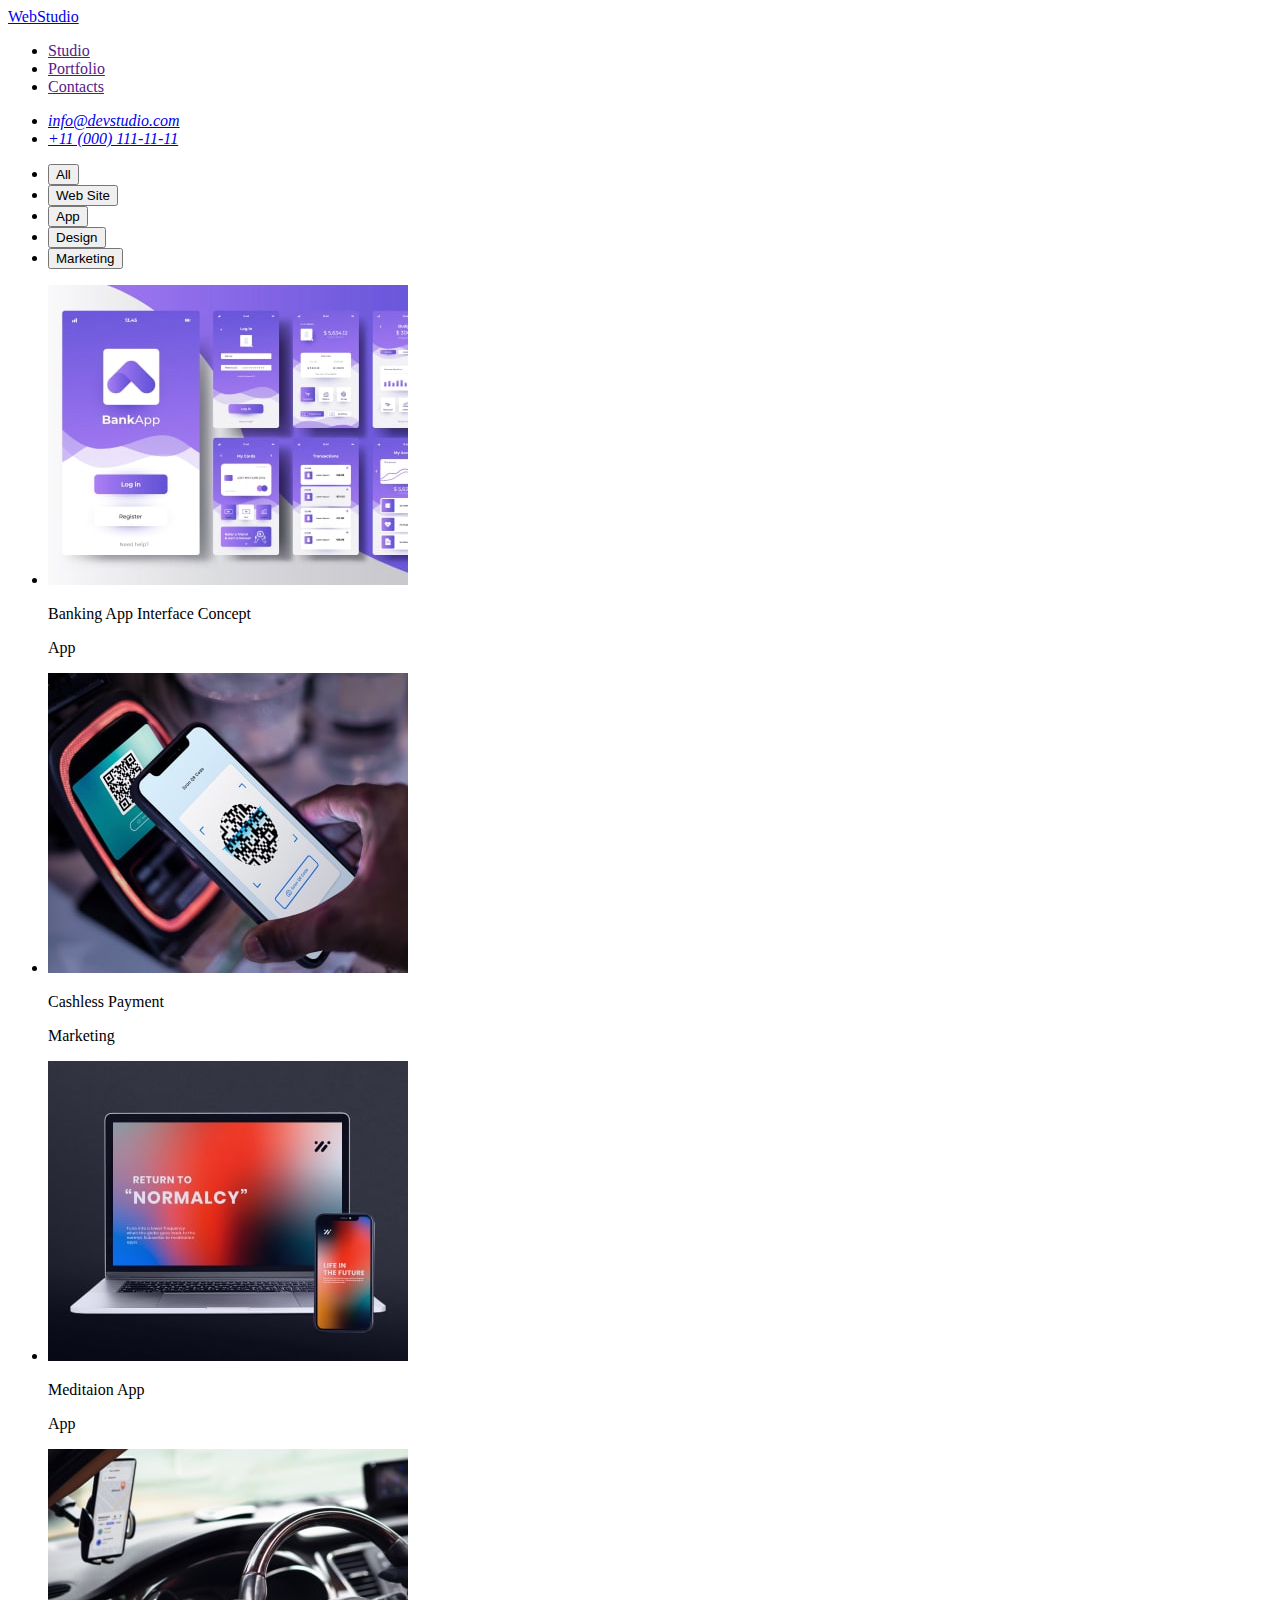
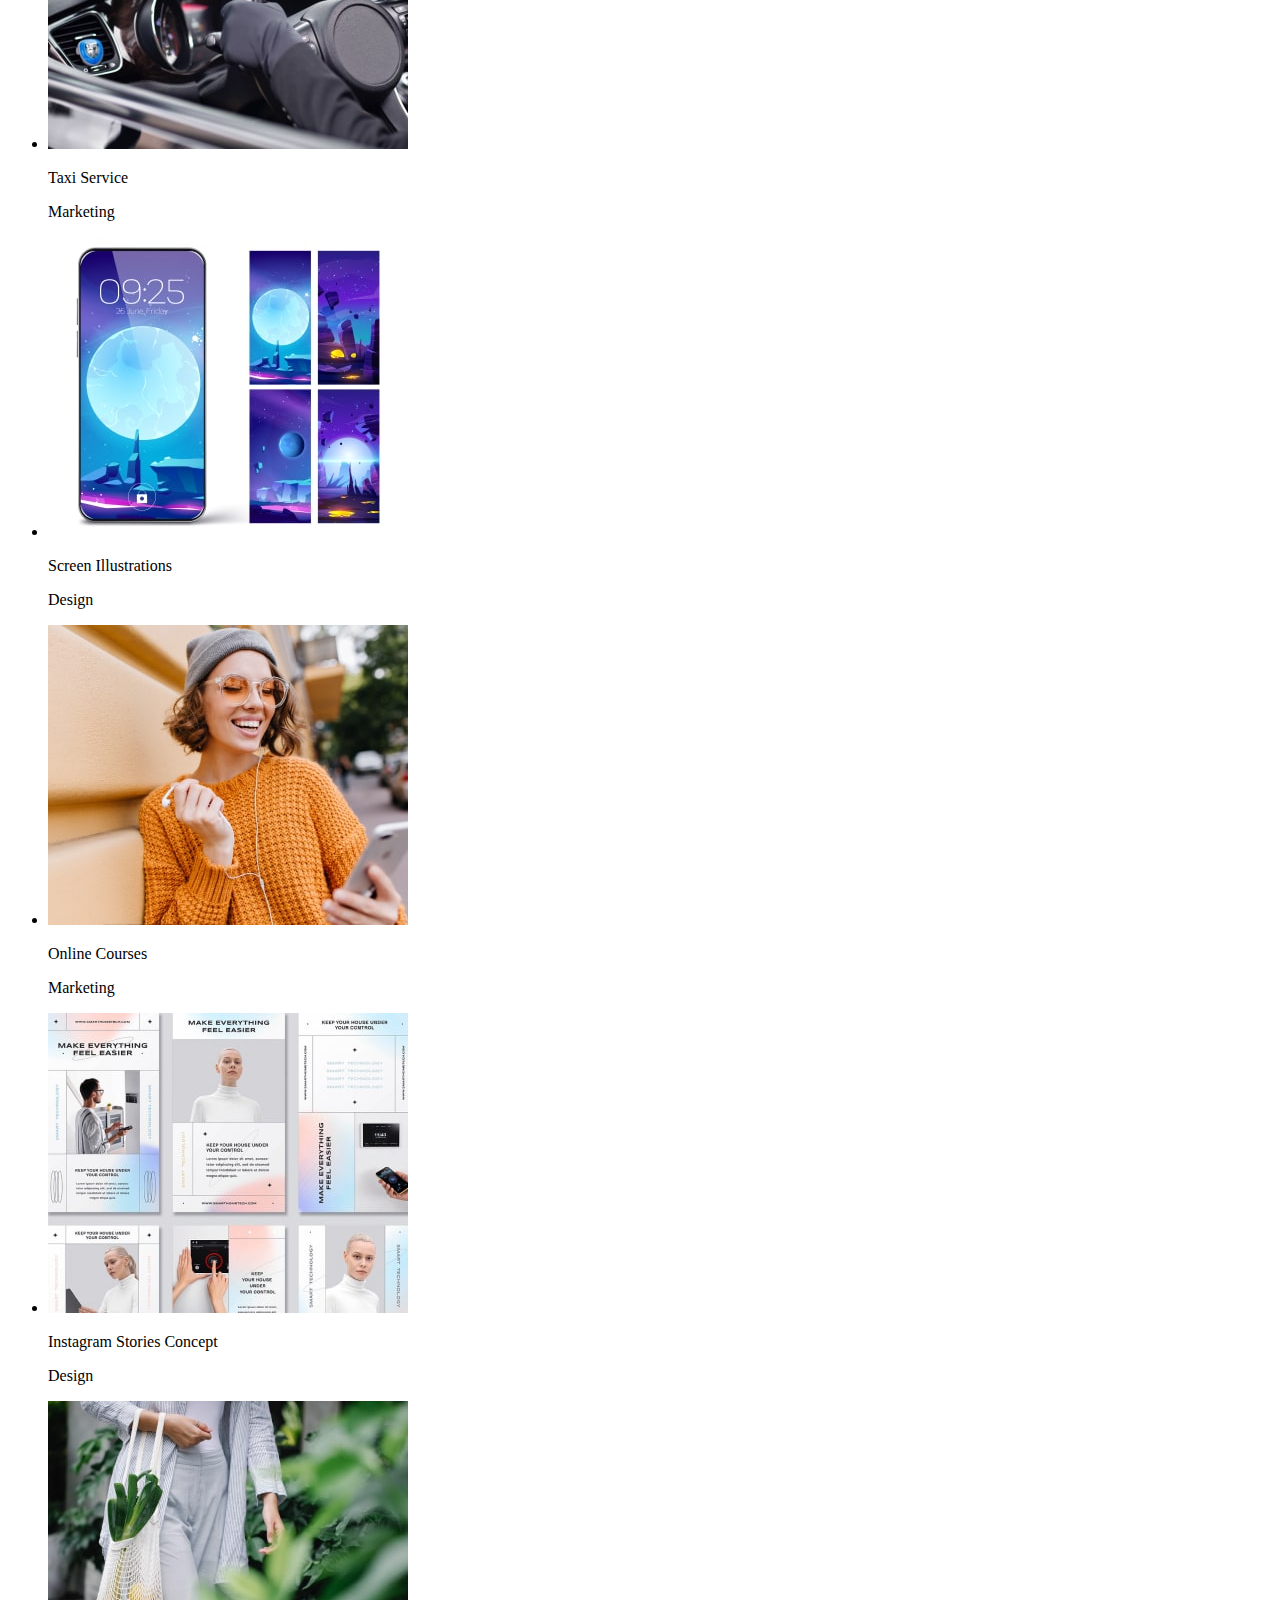
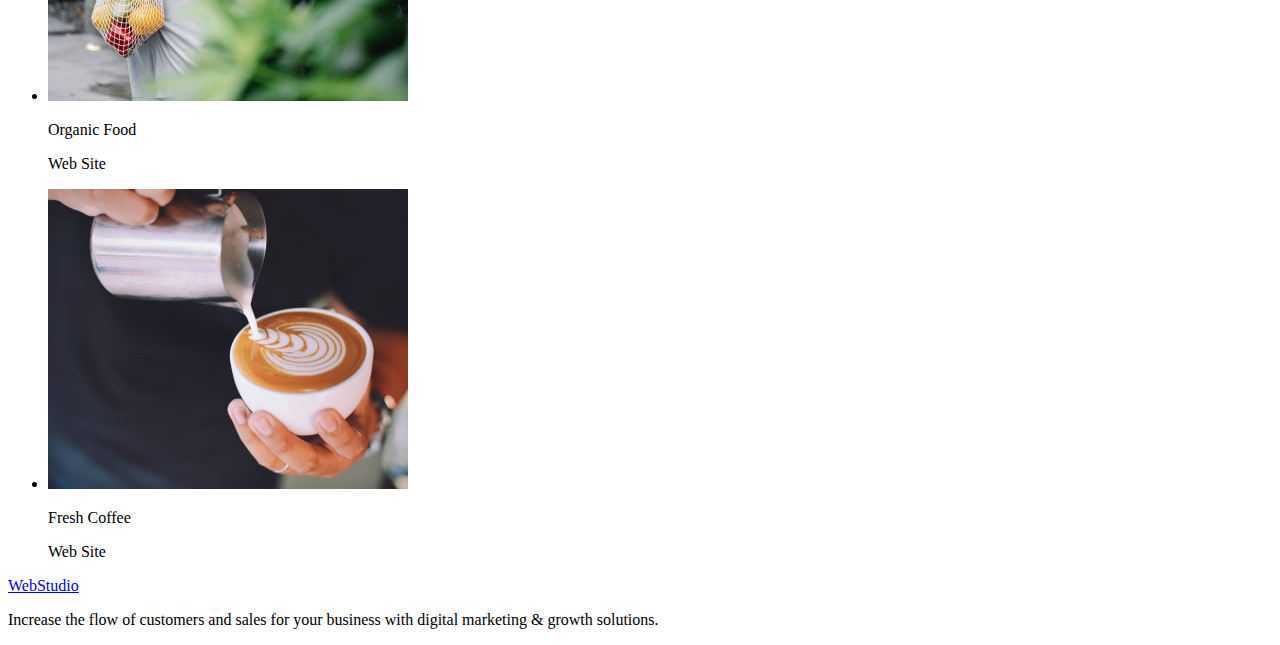
==== portfolio.html @ e2e4c05e "update portfolio html" ====
<!DOCTYPE html>
<html lang="en">
  <head>
    <meta charset="UTF-8" />
    <meta http-equiv="X-UA-Compatible" content="IE=edge" />
    <meta name="viewport" content="width=device-width, initial-scale=1.0" />
    <title>Document</title>
    <link rel="preconnect" href="https://fonts.googleapis.com" />
    <link rel="preconnect" href="https://fonts.gstatic.com" crossorigin />
    <link rel="stylesheet" href="./css/styles.css">
  </head>
  <body>
    <!-- Header -->
    <header>
      <nav class="navigation">
        <a href="./index.html"> WebStudio </a>

        <ul>
          <li>
            <a href="">Studio</a>
          </li>
          <li>
            <a href="">Portfolio</a>
          </li>
          <li>
            <a href="">Contacts</a>
          </li>
        </ul>
      </nav>
      <address>
        <ul class="contacts">
          <li><a href="mailto:info@devstudio.com">info@devstudio.com</a></li>
          <li><a href="tel:+110001111111">+11 (000) 111-11-11</a></li>
        </ul>
      </address>
    </header>
    <!-- Main -->
    <main>
      <div>
        <ul>
          <li>
            <button type="button">All</button>
          </li>
          <li><button type="button">Web Site</button></li>
          <li><button type="button">App</button></li>
          <li><button type="button">Design</button></li>
          <li><button type="button">Marketing</button></li>
        </ul>
      </div>
      <!-- Portfolio -->
      <section>
        <ul>
          <li>
            <img src="./images/portfolio1.jpg" alt="Banking App" width: 360px; />
            <p>Banking App Interface Concept</p>
            <p>App</p>
          </li>
          <li>
            <img src="./images/portfolio2.jpg" alt="Payment"width: 360px; />
            <p>Cashless Payment</p>
            <p>Marketing</p>
          </li>
          <li>
            <img src="./images/portfolio3.jpg" alt="Meditation App"width: 360px; />
            <p>Meditaion App</p>
            <p>App</p>
          </li>
        </ul>
      </section>
      <section>
        <ul>
          <li>
            <img src="./images/portfolio4.jpg" alt="Taxi" width: 360px;/>
            <p>Taxi Service</p>
            <p>Marketing</p>
          </li>
          <li>
            <img src="./images/portfolio5.jpg" alt="Screen" width: 360px;/>
            <p>Screen Illustrations</p>
            <p>Design</p>
          </li>
          <li>
            <img src="./images/portfolio6.jpg" alt="Online Course" width: 360px;/>
            <p>Online Courses</p>
            <p>Marketing</p>
          </li>
        </ul>
      </section>
      <section>
        <ul>
          <li>
            <img src="./images/portfolio7.jpg" alt="Instagramm"width: 360px; />
            <p>Instagram Stories Concept</p>
            <p>Design</p>
        </li>
          <li>
            <img src="./images/portfolio8.jpg" alt="Organic Food"width: 360px; />
            <p>Organic Food</p>
            <p>Web Site</p>
        </li>
          <li>
            <img src="./images/portfolio9.jpg" alt="" />
            <p>Fresh Coffee</p>
            <p>Web Site</p>
        </li>
        </ul>
      </section>
    </main>

    <!-- Footer -->
    <footer class="footer">
      <a class="footer-logo" href="./index.html">WebStudio </a>

      <p class="footer-text">
        Increase the flow of customers and sales for your business with digital
        marketing & growth solutions.
      </p>
    </footer>
  </body>
</html>
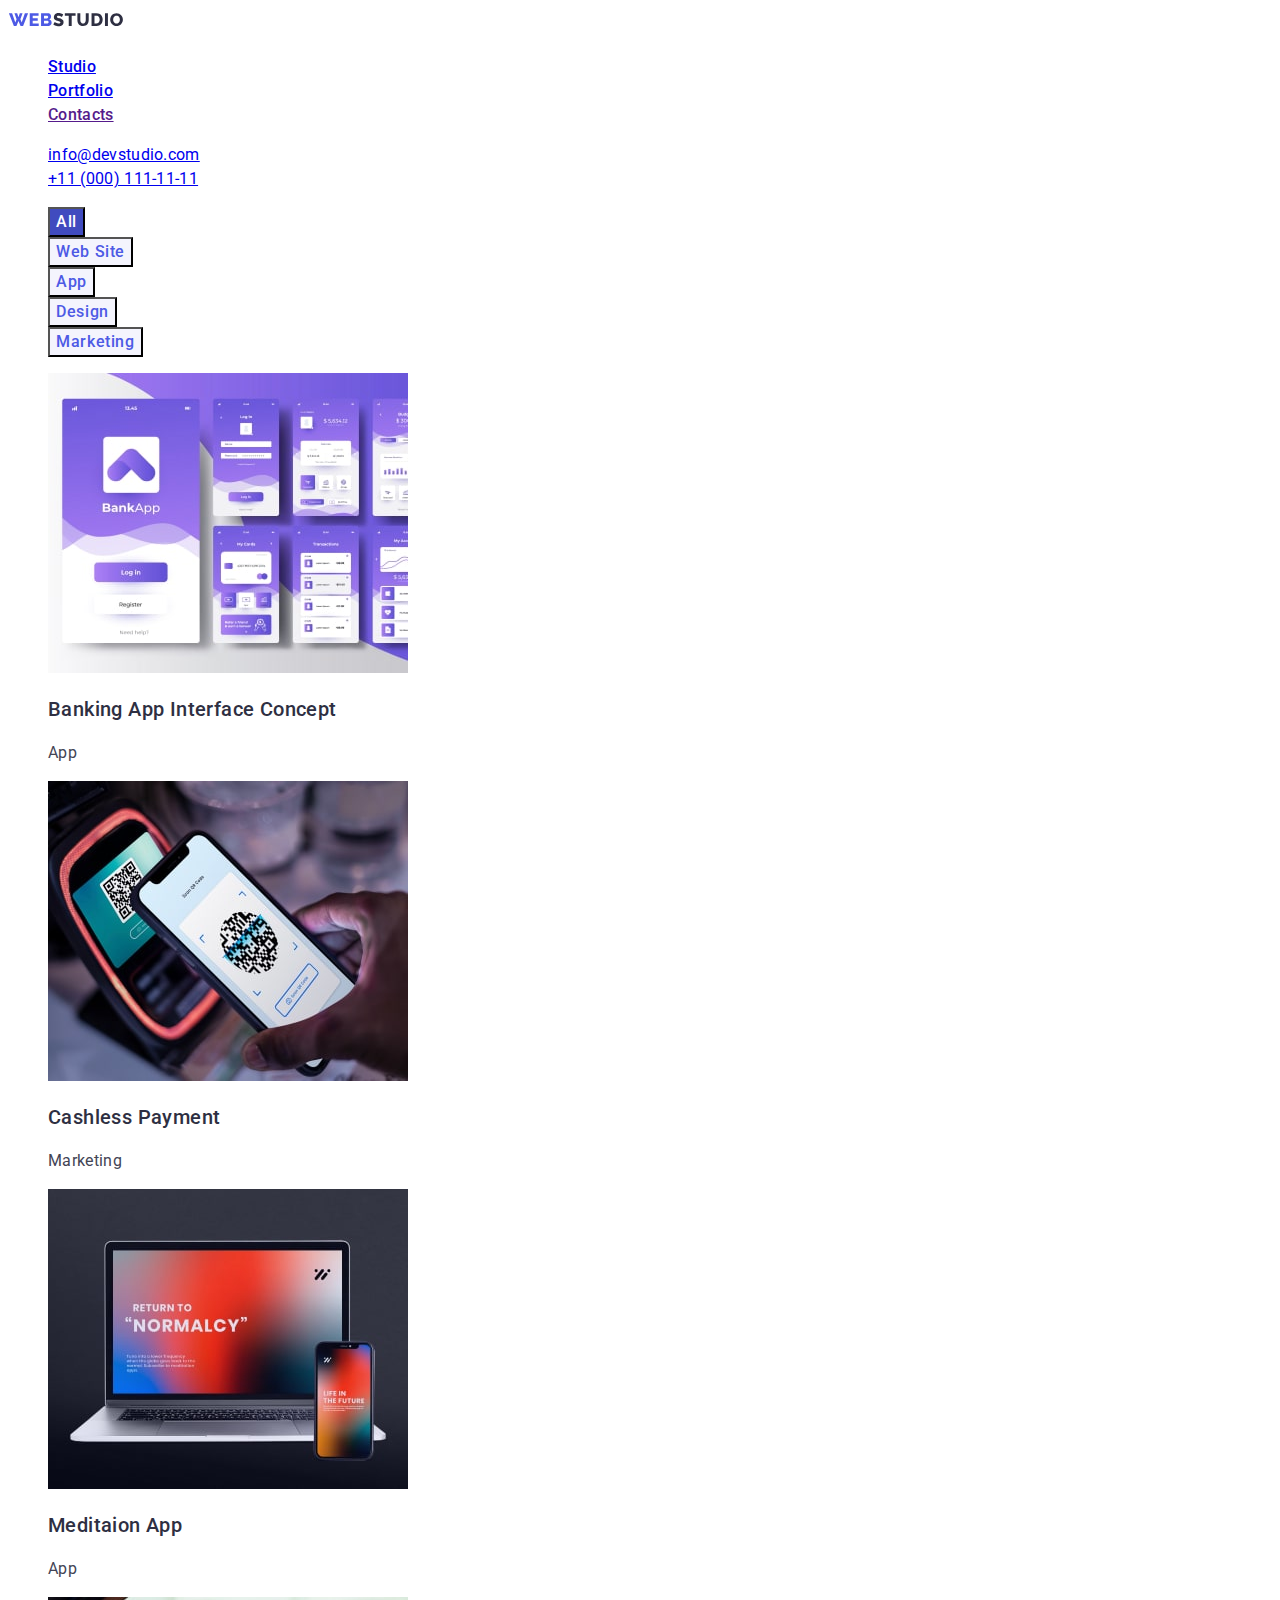
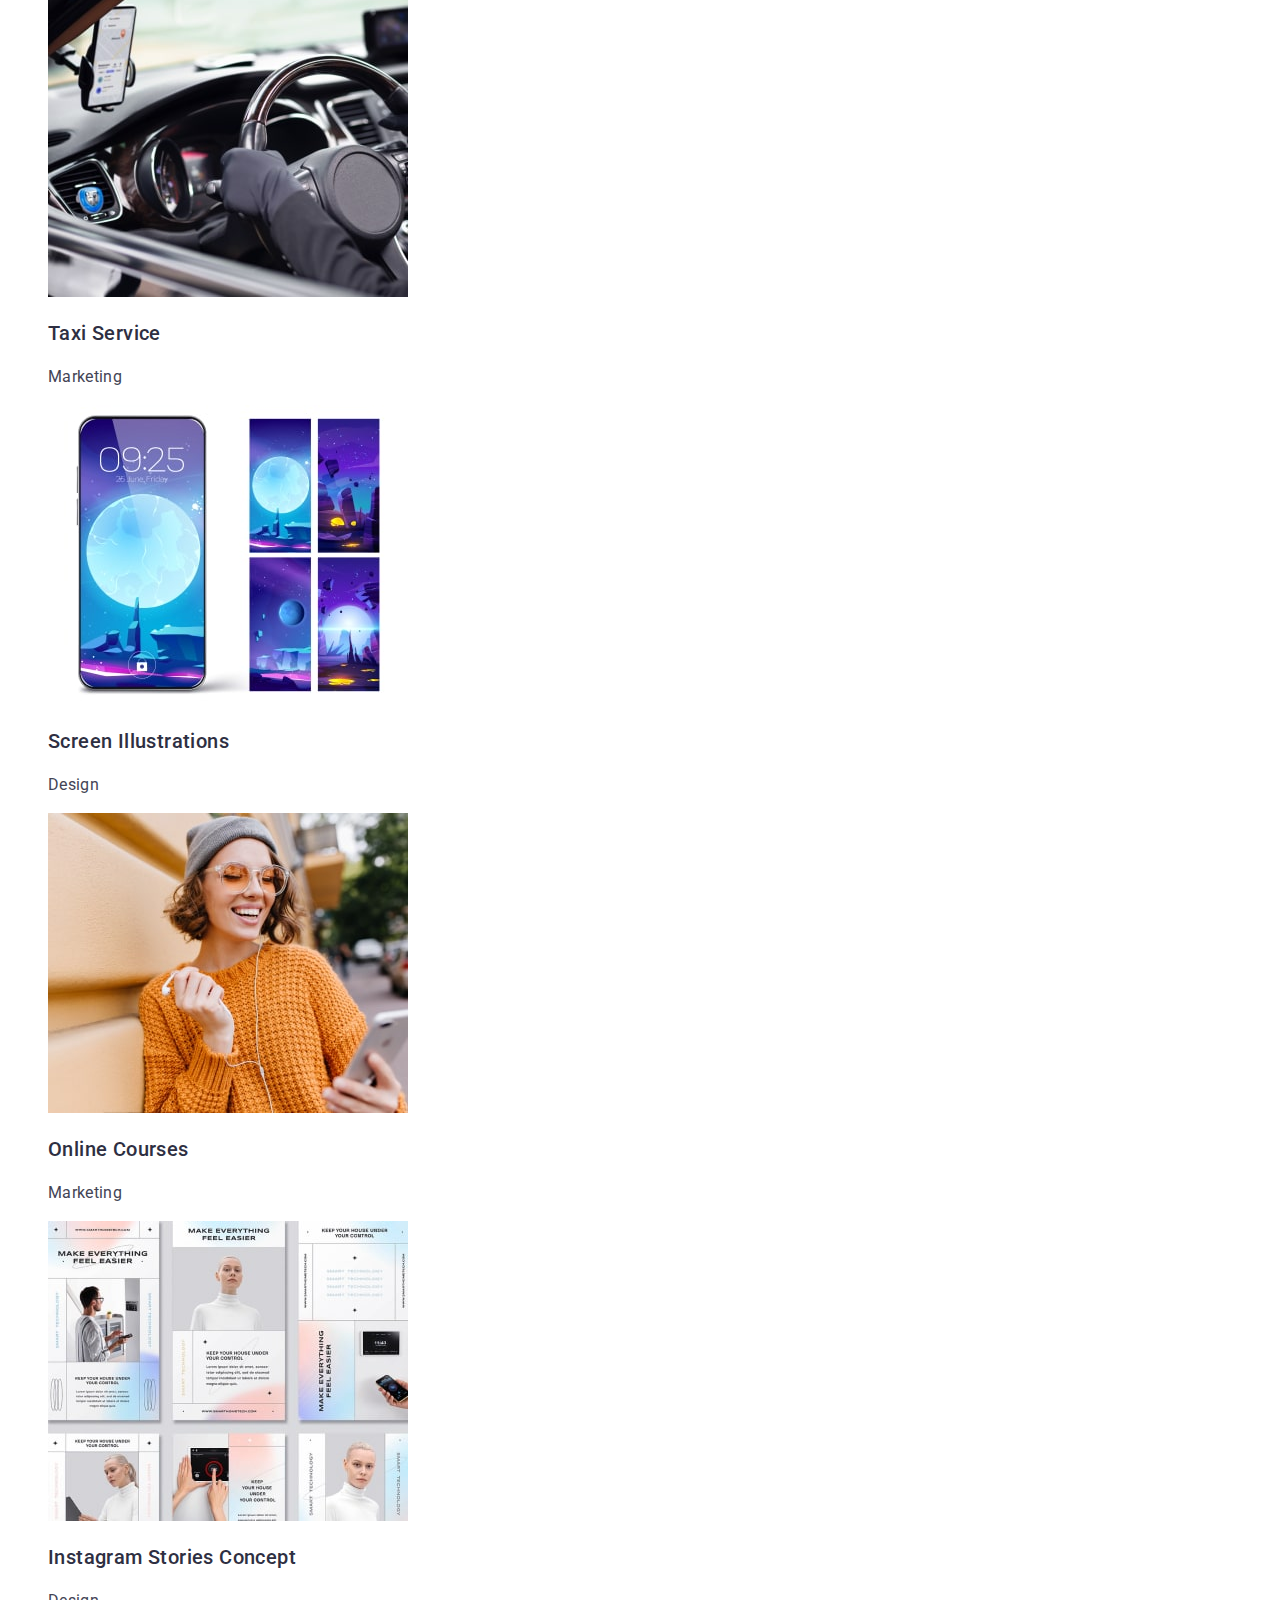
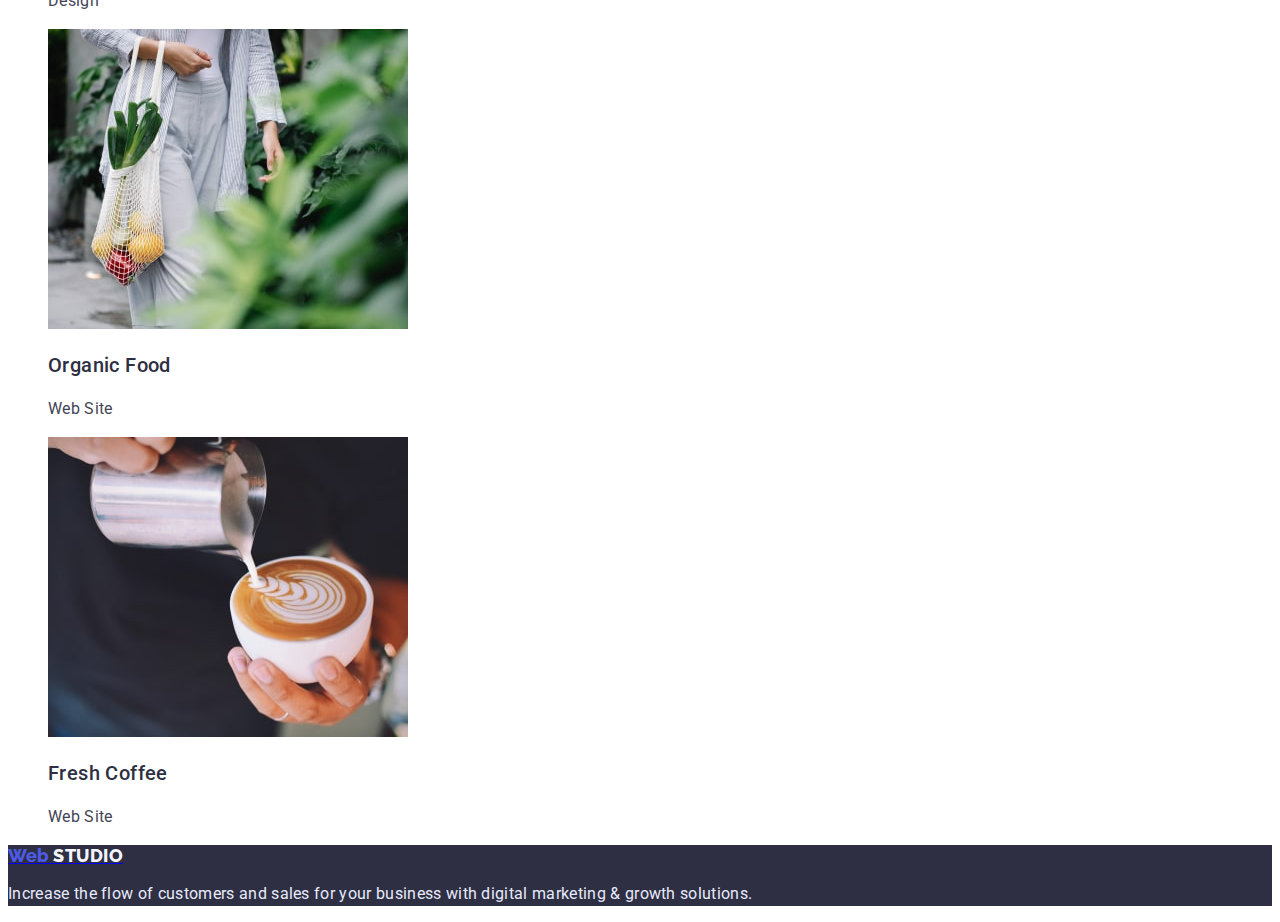
==== commit 8cf53f27: "update" ====
--- a/portfolio.html
+++ b/portfolio.html
@@ -5,30 +5,37 @@
     <meta http-equiv="X-UA-Compatible" content="IE=edge" />
     <meta name="viewport" content="width=device-width, initial-scale=1.0" />
     <title>Document</title>
+
     <link rel="preconnect" href="https://fonts.googleapis.com" />
     <link rel="preconnect" href="https://fonts.gstatic.com" crossorigin />
-    <link rel="stylesheet" href="./css/styles.css">
+    <link
+      href="https://fonts.googleapis.com/css2?family=Raleway:wght@800&family=Roboto:wght@400;500;700;900&display=swap"
+      rel="stylesheet"
+    />
+    <link rel="stylesheet" href="./css/styles.css" />
   </head>
   <body>
     <!-- Header -->
     <header>
       <nav class="navigation">
-        <a href="./index.html"> WebStudio </a>
+        <a href="./index.html"
+          ><img src="./images/Logo.svg" alt="Web Studio"
+        /></a>
 
-        <ul>
+        <ul class="nav-list">
           <li>
-            <a href="">Studio</a>
+            <a href="./index.html">Studio</a>
           </li>
           <li>
-            <a href="">Portfolio</a>
+            <a href="./portfolio.html">Portfolio</a>
           </li>
           <li>
             <a href="">Contacts</a>
           </li>
         </ul>
       </nav>
-      <address>
-        <ul class="contacts">
+      <address class="contacts">
+        <ul class="nav-list">
           <li><a href="mailto:info@devstudio.com">info@devstudio.com</a></li>
           <li><a href="tel:+110001111111">+11 (000) 111-11-11</a></li>
         </ul>
@@ -36,80 +43,86 @@
     </header>
     <!-- Main -->
     <main>
-      <div>
-        <ul>
+      <div class="button">
+        <ul class="button-list">
           <li>
-            <button type="button">All</button>
+            <button class="button-item" type="button">All</button>
           </li>
-          <li><button type="button">Web Site</button></li>
-          <li><button type="button">App</button></li>
-          <li><button type="button">Design</button></li>
-          <li><button type="button">Marketing</button></li>
+          <li><button class="button-name" type="button">Web Site</button></li>
+          <li><button class="button-name" type="button">App</button></li>
+          <li><button class="button-name" type="button">Design</button></li>
+          <li><button class="button-name" type="button">Marketing</button></li>
         </ul>
       </div>
       <!-- Portfolio -->
-      <section>
-        <ul>
+      <section class="portfolio">
+        <ul class="portfolio-list">
           <li>
-            <img src="./images/portfolio1.jpg" alt="Banking App" width: 360px; />
-            <p>Banking App Interface Concept</p>
-            <p>App</p>
+            <img src="./images/portfolio1.jpg" alt="Banking App" width: 360px;
+            />
+            <p class="portfolio-text">Banking App Interface Concept</p>
+            <p class="portfolio-category">App</p>
           </li>
           <li>
             <img src="./images/portfolio2.jpg" alt="Payment"width: 360px; />
-            <p>Cashless Payment</p>
-            <p>Marketing</p>
+            <p class="portfolio-text">Cashless Payment</p>
+            <p class="portfolio-category">Marketing</p>
           </li>
           <li>
-            <img src="./images/portfolio3.jpg" alt="Meditation App"width: 360px; />
-            <p>Meditaion App</p>
-            <p>App</p>
+            <img src="./images/portfolio3.jpg" alt="Meditation App"width: 360px;
+            />
+            <p class="portfolio-text">Meditaion App</p>
+            <p class="portfolio-category">App</p>
           </li>
         </ul>
       </section>
-      <section>
-        <ul>
+      <section class="portfolio">
+        <ul class="portfolio-list">
           <li>
             <img src="./images/portfolio4.jpg" alt="Taxi" width: 360px;/>
-            <p>Taxi Service</p>
-            <p>Marketing</p>
+            <p class="portfolio-text">Taxi Service</p>
+            <p class="portfolio-category">Marketing</p>
           </li>
           <li>
             <img src="./images/portfolio5.jpg" alt="Screen" width: 360px;/>
-            <p>Screen Illustrations</p>
-            <p>Design</p>
+            <p class="portfolio-text">Screen Illustrations</p>
+            <p class="portfolio-category">Design</p>
           </li>
           <li>
-            <img src="./images/portfolio6.jpg" alt="Online Course" width: 360px;/>
-            <p>Online Courses</p>
-            <p>Marketing</p>
+            <img src="./images/portfolio6.jpg" alt="Online Course" width:
+            360px;/>
+            <p class="portfolio-text">Online Courses</p>
+            <p class="portfolio-category">Marketing</p>
           </li>
         </ul>
       </section>
-      <section>
-        <ul>
+      <section class="portfolio">
+        <ul class="portfolio-list">
           <li>
             <img src="./images/portfolio7.jpg" alt="Instagramm"width: 360px; />
-            <p>Instagram Stories Concept</p>
-            <p>Design</p>
-        </li>
+            <p class="portfolio-text">Instagram Stories Concept</p>
+            <p class="portfolio-category">Design</p>
+          </li>
           <li>
-            <img src="./images/portfolio8.jpg" alt="Organic Food"width: 360px; />
-            <p>Organic Food</p>
-            <p>Web Site</p>
-        </li>
+            <img src="./images/portfolio8.jpg" alt="Organic Food"width: 360px;/>
+            <p class="portfolio-text">Organic Food</p>
+            <p class="portfolio-category">Web Site</p>
+          </li>
           <li>
             <img src="./images/portfolio9.jpg" alt="" />
-            <p>Fresh Coffee</p>
-            <p>Web Site</p>
-        </li>
+            <p class="portfolio-text">Fresh Coffee</p>
+            <p class="portfolio-category">Web Site</p>
+          </li>
         </ul>
       </section>
     </main>
 
     <!-- Footer -->
     <footer class="footer">
-      <a class="footer-logo" href="./index.html">WebStudio </a>
+      <a href="./index.html">
+        <span class="web-item">Web</span>
+        <span class="studio-item">Studio</span></a
+      >
 
       <p class="footer-text">
         Increase the flow of customers and sales for your business with digital
--- a/css/styles.css
+++ b/css/styles.css
@@ -0,0 +1,214 @@
+
+body {
+
+font-family: 'Roboto', sans-serif;
+}
+/* Header */
+.navigation {
+font-style: normal;
+font-weight: 500;
+font-size: 16px;
+line-height: 24px;
+letter-spacing: 0.02em;
+color: #2E2F42;
+} 
+.nav-list{
+    list-style: none;
+}
+.contacts {
+    font-style: normal;
+    font-weight: 400;
+    font-size: 16px;
+    line-height: 24px;
+    letter-spacing: 0.02em;
+    color: #434455;}
+/* Main */
+
+/* hero */
+.hero{
+background: #2E2F42;
+}
+.hero-title {
+font-style: normal;
+font-weight: 700;
+font-size: 56px;
+line-height: 60px;
+text-align: center;
+letter-spacing: 0.02em;
+color: #FFFFFF;
+}
+.hero-button {
+font-style: normal;
+font-weight: 500;
+font-size: 16px;
+line-height: 24px;
+letter-spacing: 0.04em;
+background: #4D5AE5;
+color: #FFFFFF;
+}
+/* Features */
+.features{}
+.feature-list{
+    list-style: none;
+}
+.features-title{
+font-style: normal;
+font-weight: 500;
+font-size: 20px;
+line-height: 24px;
+letter-spacing: 0.02em;
+color: #2E2F42;
+}
+
+.features-text{
+font-style: normal;
+font-weight: 400;
+font-size: 16px;
+line-height: 24px;
+letter-spacing: 0.02em;
+color: #434455;
+width: 264px;
+height: 72px;
+}
+/* What we are doing */
+.about-list{
+list-style: none;
+}
+.about-title{
+font-style: normal;
+font-weight: 700;
+font-size: 36px;
+line-height: 40px;
+text-align: center;
+letter-spacing: 0.02em;
+text-transform: capitalize;
+color: #2E2F42;
+}
+/* Our Team */
+.team-list{
+    list-style: none;
+}
+.team{
+    background: #F4F4FD;
+}
+.team-title{
+    font-style: normal;
+    font-weight: 700;
+    font-size: 36px;
+    line-height: 40px;
+    text-align: center;
+    letter-spacing: 0.02em;
+    text-transform: capitalize;
+    color: #2E2F42;
+}
+.team-member{
+    font-style: normal;
+    font-weight: 500;
+    font-size: 20px;
+    line-height: 24px;
+    letter-spacing: 0.02em;
+    color: #2E2F42;
+}
+.team-member-descr {
+ font-style: normal;
+font-weight: 400;
+font-size: 16px;
+line-height: 24px;
+letter-spacing: 0.02em;
+color: #434455;
+}
+/* Portfolio */
+  
+/* Button-section */
+.button{
+
+}
+.button-list{
+list-style: none;
+}
+.button-item{
+background: #404BBF;
+font-family: 'Roboto';
+font-style: normal;
+font-weight: 500;
+font-size: 16px;
+line-height: 24px;
+letter-spacing: 0.04em;
+color: #FFFFFF;
+}
+.button-name{
+background: #F4F4FD;
+font-family: 'Roboto';
+font-style: normal;
+font-weight: 500;
+font-size: 16px;
+line-height: 24px;
+letter-spacing: 0.04em;
+color: #4D5AE5;
+}
+/* portfolio photos */
+.portfolio{
+   
+    background: #FFFFFF;
+}
+.portfolio-list{
+    list-style: none;
+}
+.portfolio-text{
+    font-style: normal;
+    font-weight: 500;
+    font-size: 20px;
+    line-height: 24px;
+    letter-spacing: 0.02em;
+    color: #2E2F42;
+}
+.portfolio-category{
+    font-style: normal;
+    font-weight: 400;
+    font-size: 16px;
+    line-height: 24px;
+    letter-spacing: 0.02em;
+    color: #434455;
+    
+}
+
+
+
+
+
+
+
+
+
+
+
+
+/* Footer */
+.web-item{
+font-family: 'Raleway';
+font-style: normal;
+font-weight: 800;
+font-size: 18px;
+line-height: 21px;
+color: #4D5AE5;
+}
+.studio-item{
+font-family: 'Raleway';
+font-style: normal;
+font-weight: 800;
+font-size: 18px;
+letter-spacing: 0.03em;
+text-transform: uppercase;
+color: #F4F4FD;
+}
+.footer{
+    background: #2E2F42;
+}
+.footer-text {
+font-style: normal;
+font-weight: 400;
+font-size: 16px;
+line-height: 24px;
+letter-spacing: 0.02em;
+color: #E7E9FC;
+}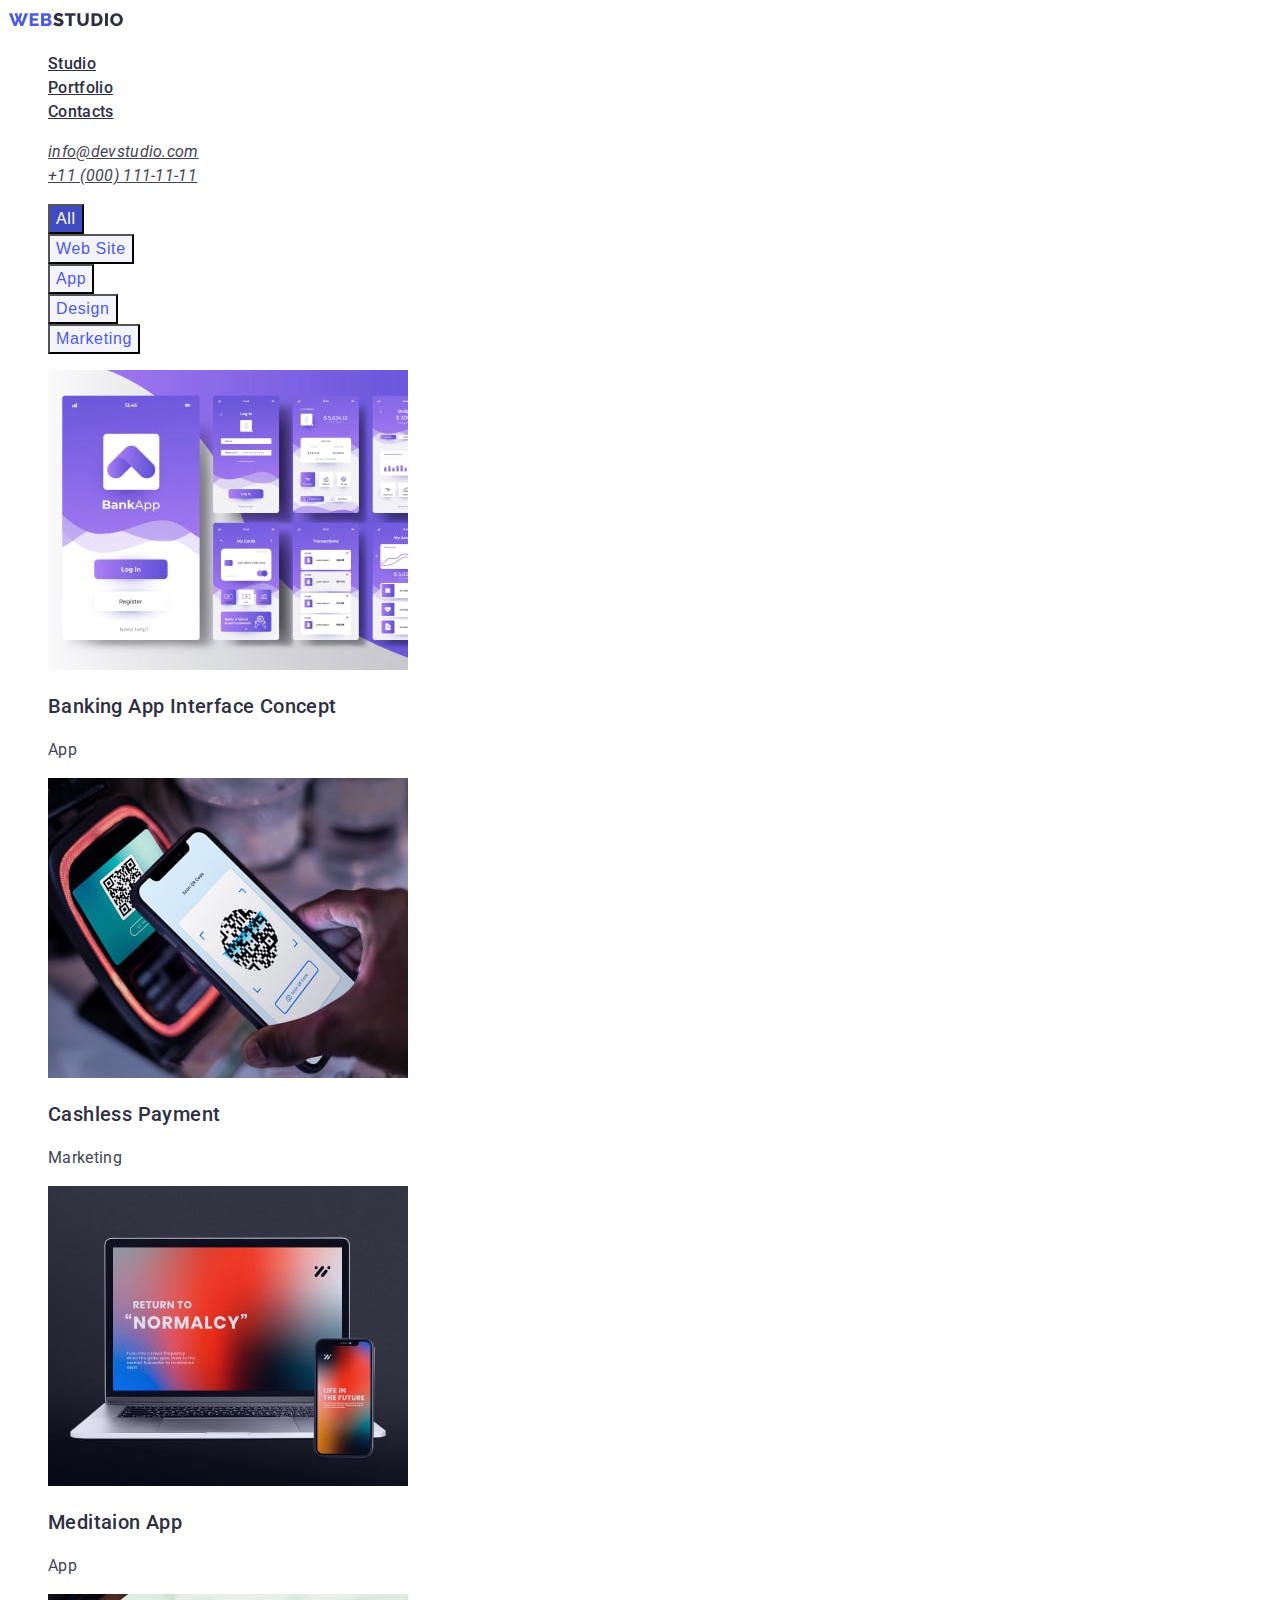
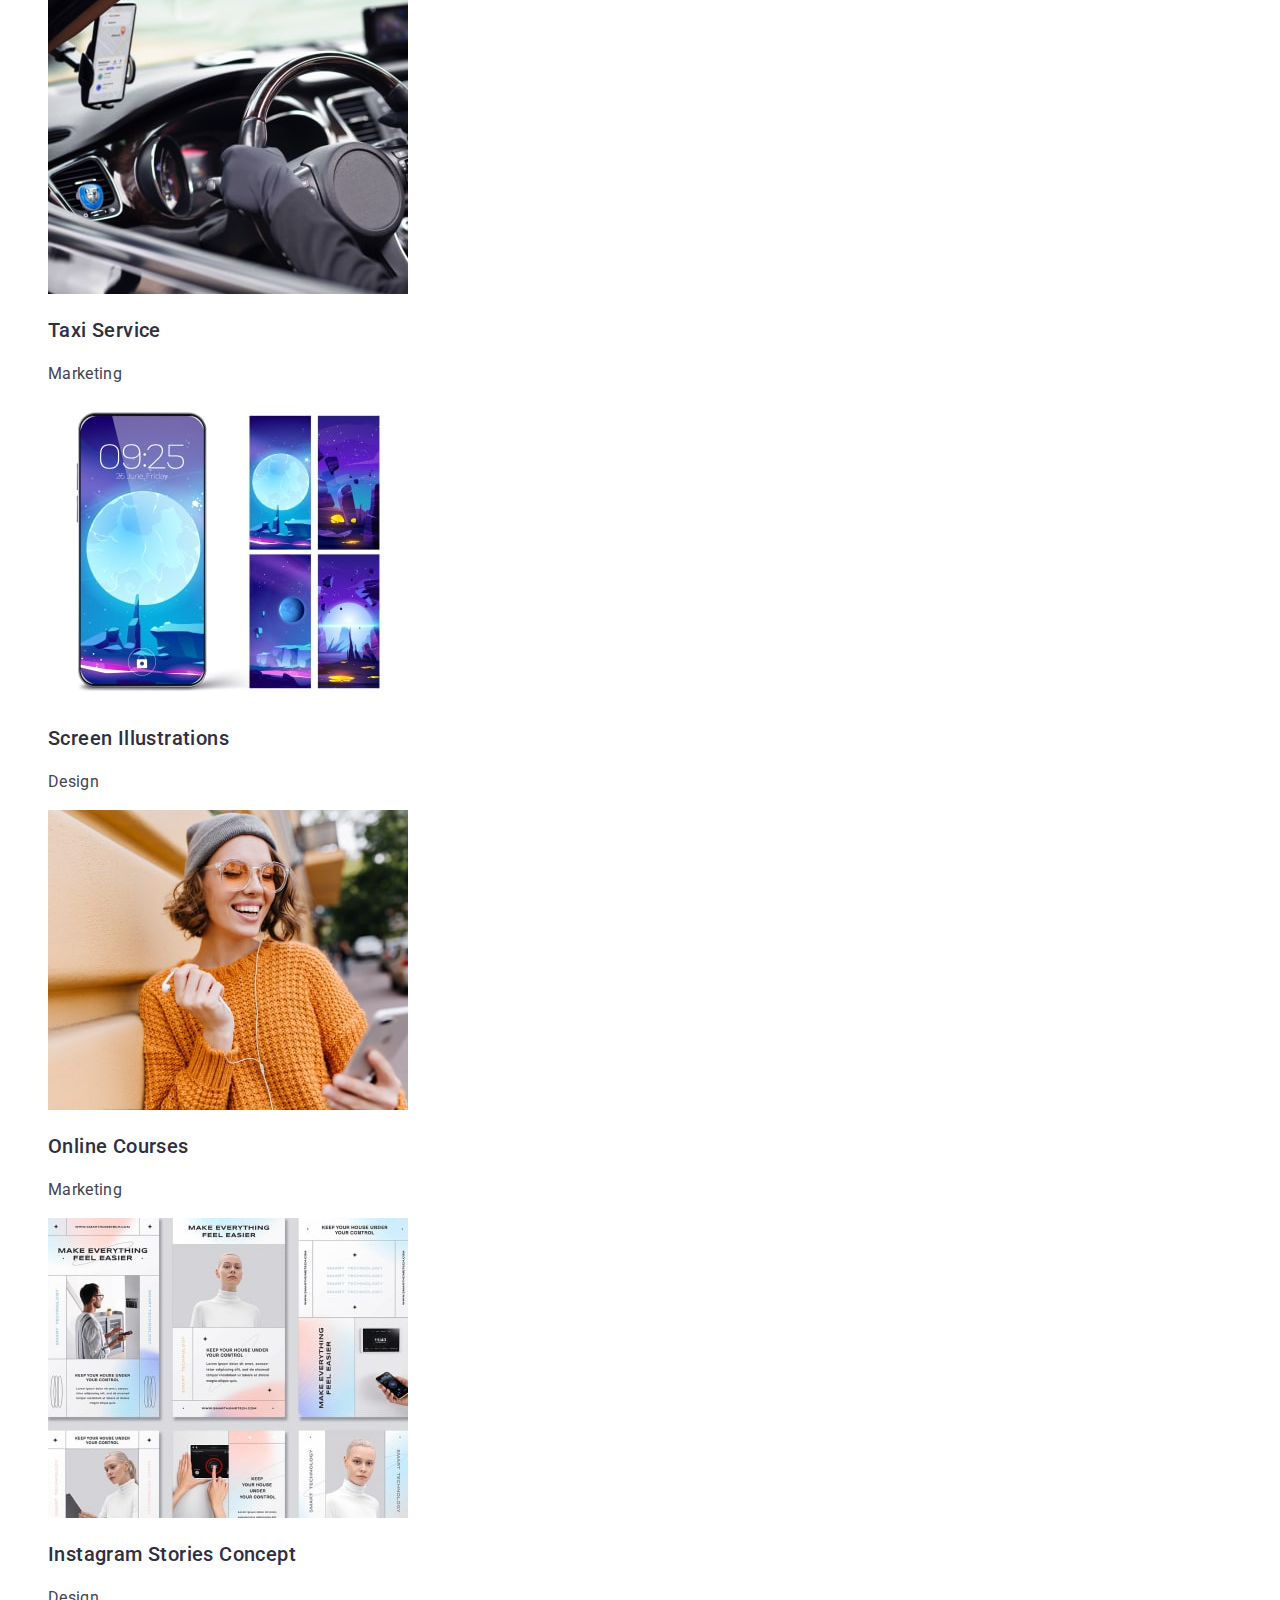
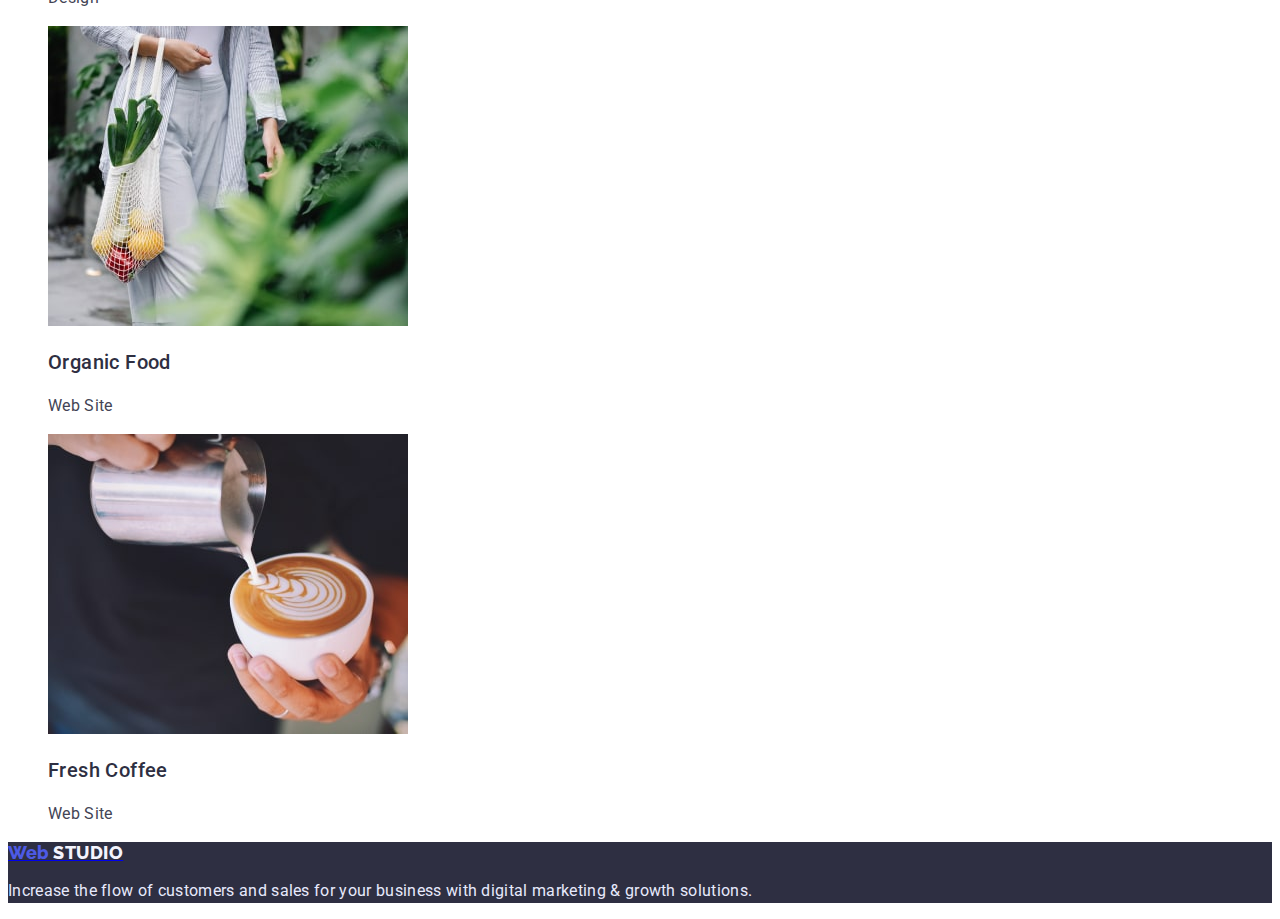
==== commit a964ac05: "update html" ====
--- a/portfolio.html
+++ b/portfolio.html
@@ -24,20 +24,20 @@
 
         <ul class="nav-list">
           <li>
-            <a href="./index.html">Studio</a>
+            <a class="nav-link" href="./index.html">Studio</a>
           </li>
           <li>
-            <a href="./portfolio.html">Portfolio</a>
+            <a class="nav-link" href="./portfolio.html">Portfolio</a>
           </li>
           <li>
-            <a href="">Contacts</a>
+            <a class="nav-link" href="">Contacts</a>
           </li>
         </ul>
       </nav>
       <address class="contacts">
         <ul class="nav-list">
-          <li><a href="mailto:info@devstudio.com">info@devstudio.com</a></li>
-          <li><a href="tel:+110001111111">+11 (000) 111-11-11</a></li>
+          <li><a  class="nav-link" href ="mailto:info@devstudio.com">info@devstudio.com</a></li>
+          <li><a  class="nav-link" href="tel:+110001111111">+11 (000) 111-11-11</a></li>
         </ul>
       </address>
     </header>
--- a/css/styles.css
+++ b/css/styles.css
@@ -1,214 +1,206 @@
-
 body {
-
-font-family: 'Roboto', sans-serif;
+  font-family: "Roboto", "Raleway", sans-serif;
+  color: #434455;
 }
 /* Header */
-.navigation {
-font-style: normal;
-font-weight: 500;
+.navigation .nav-link {
+  font-style: normal;
+  font-weight: 500;
+  font-size: 16px;
+  line-height: 24px;
+  letter-spacing: 0.02em;
+  color: #2e2f42;
+}
+.nav-link:hover,
+.nav-link:focus {
+  color: #404bbf;
+}
+.nav-list {
+  list-style: none;
+  
+}
+.nav-link{
 font-size: 16px;
-line-height: 24px;
-letter-spacing: 0.02em;
-color: #2E2F42;
-} 
-.nav-list{
-    list-style: none;
-}
+  line-height: 24px;
+  letter-spacing: 0.02em;
+  color: #434455;
+}
+.nav-link:hover,
+.nav-link:focus {
+  color: #404bbf;
+}
+
 .contacts {
-    font-style: normal;
-    font-weight: 400;
-    font-size: 16px;
-    line-height: 24px;
-    letter-spacing: 0.02em;
-    color: #434455;}
+  font-size: 16px;
+  line-height: 24px;
+  letter-spacing: 0.02em;
+  color: #434455;
+}
 /* Main */
 
 /* hero */
-.hero{
-background: #2E2F42;
+.hero {
+  background: #2e2f42;
 }
 .hero-title {
-font-style: normal;
-font-weight: 700;
-font-size: 56px;
-line-height: 60px;
-text-align: center;
-letter-spacing: 0.02em;
-color: #FFFFFF;
+  font-weight: 700;
+  font-size: 56px;
+  line-height: 60px;
+  text-align: center;
+  letter-spacing: 0.02em;
+  color: #ffffff;
 }
 .hero-button {
-font-style: normal;
-font-weight: 500;
-font-size: 16px;
-line-height: 24px;
-letter-spacing: 0.04em;
-background: #4D5AE5;
-color: #FFFFFF;
+  font-weight: 500;
+  font-size: 16px;
+  line-height: 24px;
+  letter-spacing: 0.04em;
+  background: #4d5ae5;
+  color: #ffffff;
+}
+.hero-button:hover,
+.hero-button:focus{
+    background: #404BBF;
 }
 /* Features */
-.features{}
-.feature-list{
-    list-style: none;
-}
-.features-title{
-font-style: normal;
-font-weight: 500;
-font-size: 20px;
-line-height: 24px;
-letter-spacing: 0.02em;
-color: #2E2F42;
-}
-
-.features-text{
-font-style: normal;
-font-weight: 400;
-font-size: 16px;
-line-height: 24px;
-letter-spacing: 0.02em;
-color: #434455;
-width: 264px;
-height: 72px;
+.features {
+}
+.feature-list {
+  list-style: none;
+}
+.features-title {
+  font-weight: 500;
+  font-size: 20px;
+  line-height: 24px;
+  letter-spacing: 0.02em;
+  color: #2e2f42;
+}
+
+.features-text {
+  font-size: 16px;
+  line-height: 24px;
+  letter-spacing: 0.02em;
+  color: #434455;
+  width: 264px;
+  height: 72px;
 }
 /* What we are doing */
-.about-list{
-list-style: none;
-}
-.about-title{
-font-style: normal;
-font-weight: 700;
-font-size: 36px;
-line-height: 40px;
-text-align: center;
-letter-spacing: 0.02em;
-text-transform: capitalize;
-color: #2E2F42;
+.about-list {
+  list-style: none;
+}
+.about-title {
+  font-weight: 700;
+  font-size: 36px;
+  line-height: 40px;
+  text-align: center;
+  letter-spacing: 0.02em;
+  text-transform: capitalize;
+  color: #2e2f42;
 }
 /* Our Team */
-.team-list{
-    list-style: none;
-}
-.team{
-    background: #F4F4FD;
-}
-.team-title{
-    font-style: normal;
-    font-weight: 700;
-    font-size: 36px;
-    line-height: 40px;
-    text-align: center;
-    letter-spacing: 0.02em;
-    text-transform: capitalize;
-    color: #2E2F42;
-}
-.team-member{
-    font-style: normal;
-    font-weight: 500;
-    font-size: 20px;
-    line-height: 24px;
-    letter-spacing: 0.02em;
-    color: #2E2F42;
+.team-list {
+  list-style: none;
+}
+.team {
+  background: #f4f4fd;
+}
+.team-title {
+  font-weight: 700;
+  font-size: 36px;
+  line-height: 40px;
+  text-align: center;
+  letter-spacing: 0.02em;
+  text-transform: capitalize;
+  color: #2e2f42;
+}
+.team-member {
+  font-weight: 500;
+  font-size: 20px;
+  line-height: 24px;
+  letter-spacing: 0.02em;
+  color: #2e2f42;
 }
 .team-member-descr {
- font-style: normal;
-font-weight: 400;
-font-size: 16px;
-line-height: 24px;
-letter-spacing: 0.02em;
-color: #434455;
+  font-size: 16px;
+  line-height: 24px;
+  letter-spacing: 0.02em;
+  color: #434455;
 }
 /* Portfolio */
-  
+
 /* Button-section */
-.button{
-
-}
-.button-list{
-list-style: none;
-}
-.button-item{
-background: #404BBF;
-font-family: 'Roboto';
-font-style: normal;
-font-weight: 500;
-font-size: 16px;
-line-height: 24px;
-letter-spacing: 0.04em;
-color: #FFFFFF;
-}
-.button-name{
-background: #F4F4FD;
-font-family: 'Roboto';
-font-style: normal;
-font-weight: 500;
-font-size: 16px;
-line-height: 24px;
-letter-spacing: 0.04em;
-color: #4D5AE5;
+.button {
+}
+.button-list {
+  list-style: none;
+}
+.button-item {
+  background: #404bbf;
+  font-weight: 500;
+  font-size: 16px;
+  line-height: 24px;
+  letter-spacing: 0.04em;
+  color: #ffffff;
+  cursor: pointer;
+}
+
+
+.button-name {
+  background: #f4f4fd;
+  font-weight: 500;
+  font-size: 16px;
+  line-height: 24px;
+  letter-spacing: 0.04em;
+  color: #4d5ae5;
+  cursor: pointer;
 }
 /* portfolio photos */
-.portfolio{
-   
-    background: #FFFFFF;
-}
-.portfolio-list{
-    list-style: none;
-}
-.portfolio-text{
-    font-style: normal;
-    font-weight: 500;
-    font-size: 20px;
-    line-height: 24px;
-    letter-spacing: 0.02em;
-    color: #2E2F42;
-}
-.portfolio-category{
-    font-style: normal;
-    font-weight: 400;
-    font-size: 16px;
-    line-height: 24px;
-    letter-spacing: 0.02em;
-    color: #434455;
-    
-}
-
-
-
-
-
-
-
-
-
-
-
+.portfolio {
+  background: #ffffff;
+}
+.portfolio-list {
+  list-style: none;
+}
+.portfolio-text {
+  font-weight: 500;
+  font-size: 20px;
+  line-height: 24px;
+  letter-spacing: 0.02em;
+  color: #2e2f42;
+}
+.portfolio-category {
+  font-size: 16px;
+  line-height: 24px;
+  letter-spacing: 0.02em;
+  color: #434455;
+}
 
 /* Footer */
-.web-item{
-font-family: 'Raleway';
-font-style: normal;
-font-weight: 800;
-font-size: 18px;
-line-height: 21px;
-color: #4D5AE5;
-}
-.studio-item{
-font-family: 'Raleway';
-font-style: normal;
-font-weight: 800;
-font-size: 18px;
-letter-spacing: 0.03em;
-text-transform: uppercase;
-color: #F4F4FD;
-}
-.footer{
-    background: #2E2F42;
+.web-item {
+  font-family: "Raleway";
+  font-style: normal;
+  font-weight: 800;
+  font-size: 18px;
+  line-height: 21px;
+  color: #4d5ae5;
+}
+.studio-item {
+  font-family: "Raleway";
+  font-style: normal;
+  font-weight: 800;
+  font-size: 18px;
+  letter-spacing: 0.03em;
+  text-transform: uppercase;
+  color: #f4f4fd;
+}
+.footer {
+  background: #2e2f42;
 }
 .footer-text {
-font-style: normal;
-font-weight: 400;
-font-size: 16px;
-line-height: 24px;
-letter-spacing: 0.02em;
-color: #E7E9FC;
-}+  font-style: normal;
+  font-weight: 400;
+  font-size: 16px;
+  line-height: 24px;
+  letter-spacing: 0.02em;
+  color: #e7e9fc;
+}
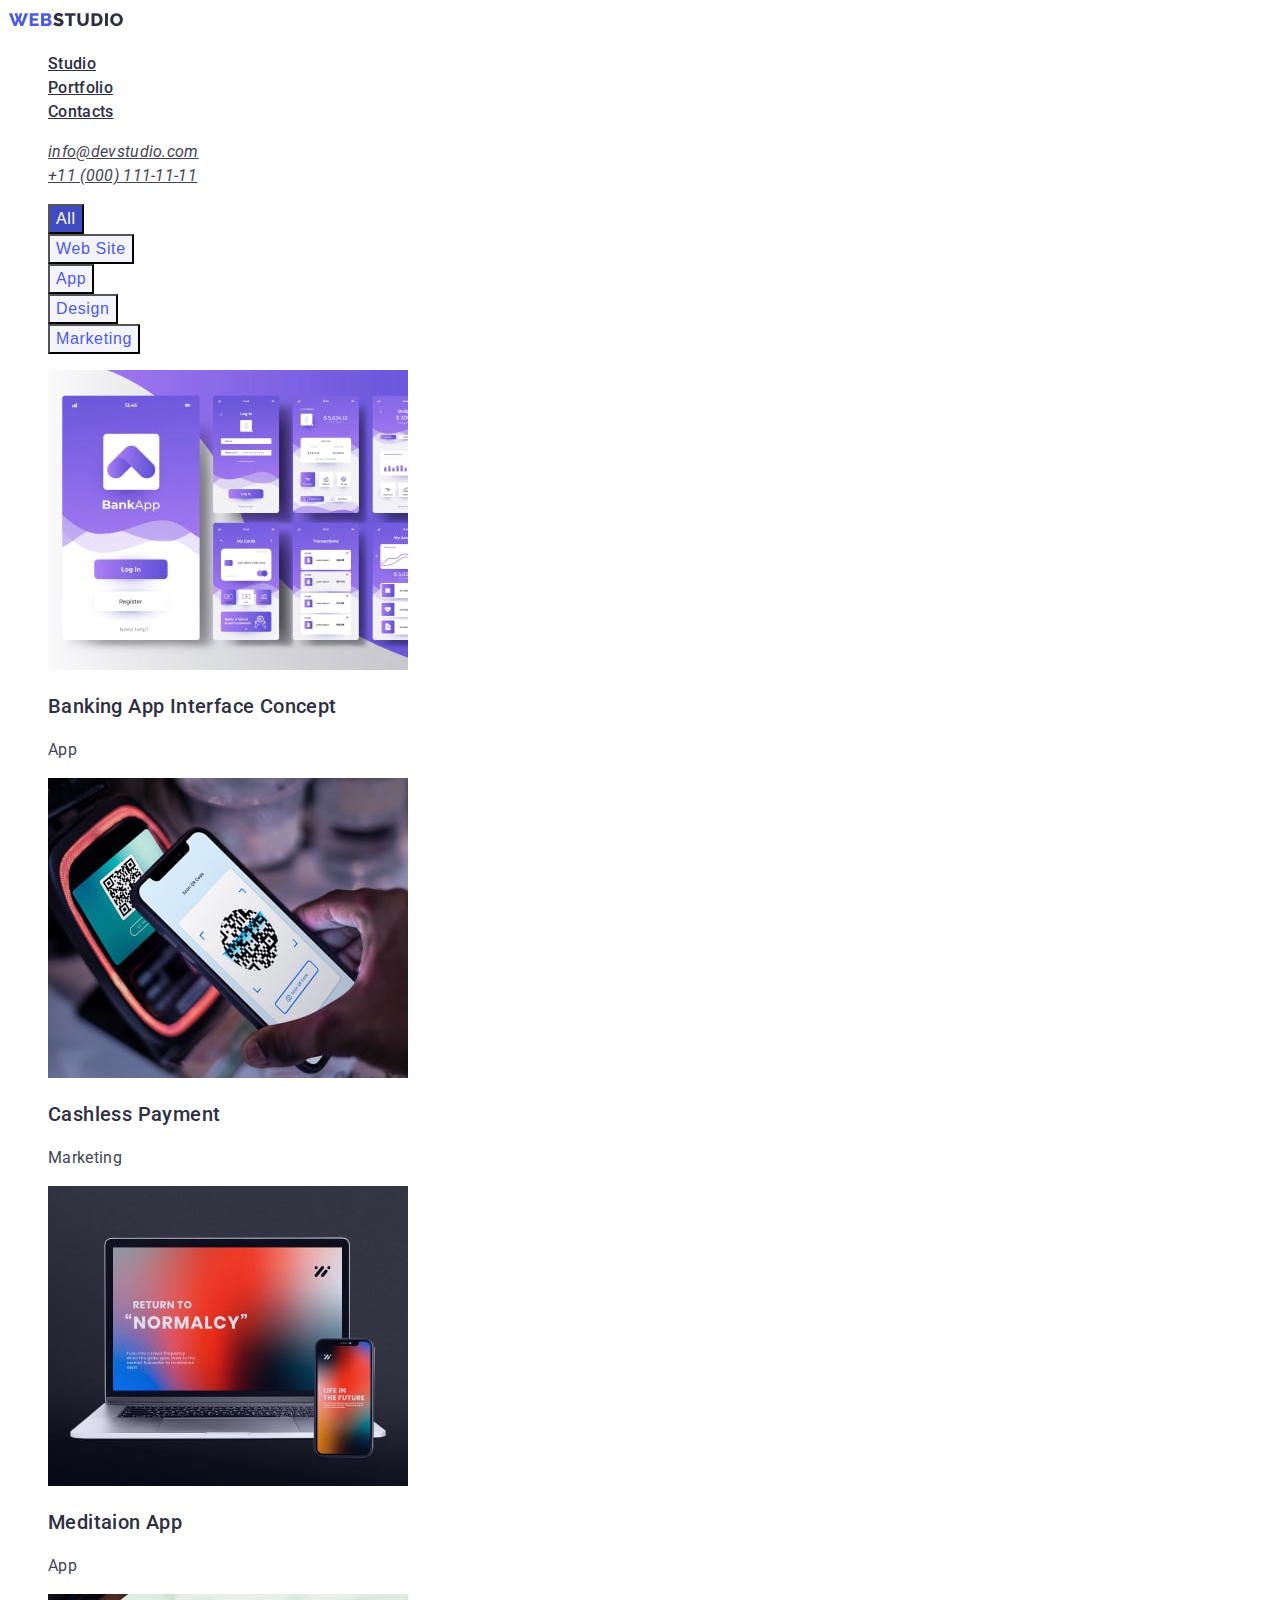
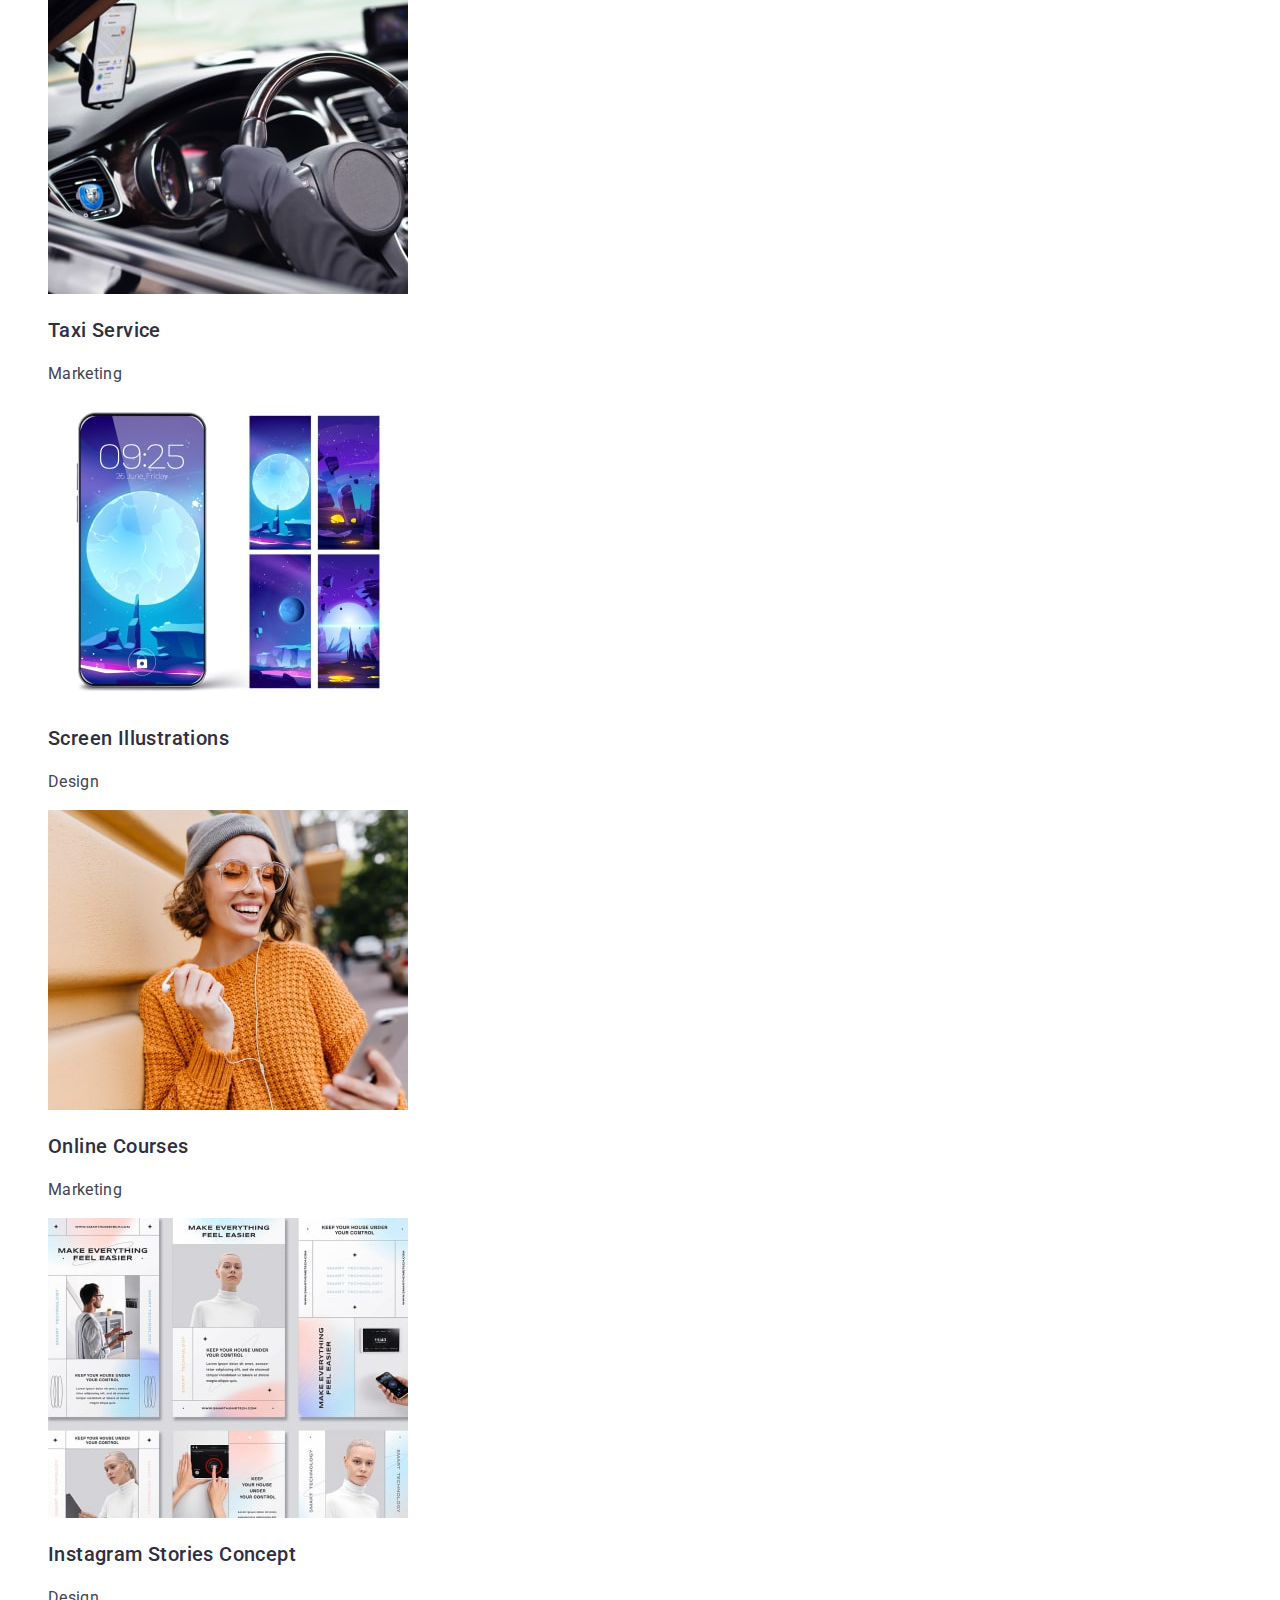
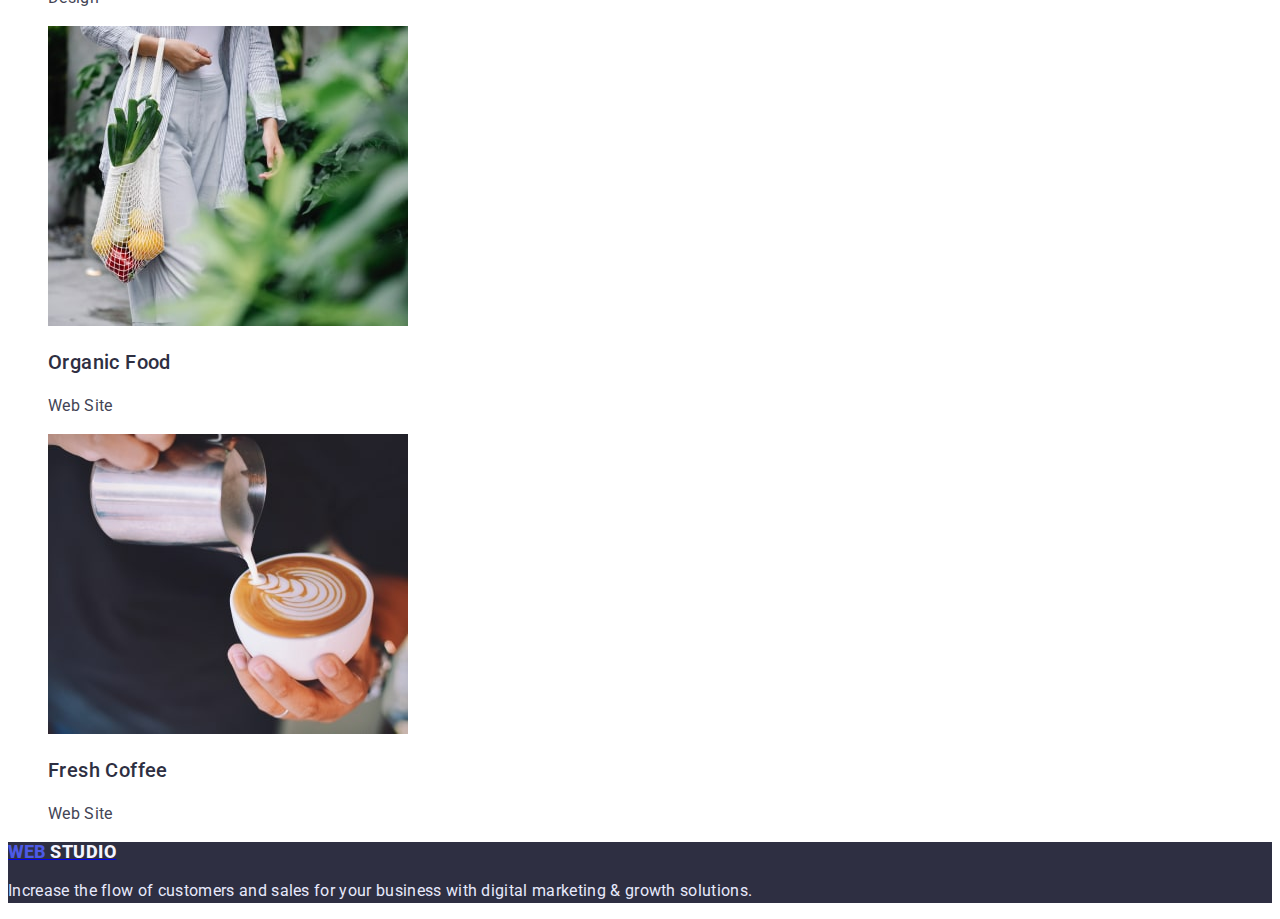
==== commit e165fd31: "update" ====
--- a/portfolio.html
+++ b/portfolio.html
@@ -22,53 +22,54 @@
           ><img src="./images/Logo.svg" alt="Web Studio"
         /></a>
 
-        <ul class="nav-list">
-          <li>
+        <ul class="nav-list list">
+          <li class="nav-item">
             <a class="nav-link" href="./index.html">Studio</a>
           </li>
-          <li>
+          <li  class="nav-item">
             <a class="nav-link" href="./portfolio.html">Portfolio</a>
           </li>
-          <li>
+          <li class="nav-item">
             <a class="nav-link" href="">Contacts</a>
           </li>
         </ul>
       </nav>
       <address class="contacts">
-        <ul class="nav-list">
-          <li><a  class="nav-link" href ="mailto:info@devstudio.com">info@devstudio.com</a></li>
-          <li><a  class="nav-link" href="tel:+110001111111">+11 (000) 111-11-11</a></li>
+        <ul class="contacts-list list">
+          <li  class="contacts-item"><a  class="contacts-link" href ="mailto:info@devstudio.com">info@devstudio.com</a></li>
+          <li  class="contacts-item"><a  class="contacts-link" href="tel:+110001111111">+11 (000) 111-11-11</a></li>
         </ul>
       </address>
     </header>
-    <!-- Main -->
+    
+    <!-- BTN SECTION -->
     <main>
       <div class="button">
-        <ul class="button-list">
-          <li>
-            <button class="button-item" type="button">All</button>
+        <ul class="button-list list">
+          <li  class="button-item">
+            <button class="btn-item" type="button">All</button>
           </li>
-          <li><button class="button-name" type="button">Web Site</button></li>
-          <li><button class="button-name" type="button">App</button></li>
-          <li><button class="button-name" type="button">Design</button></li>
-          <li><button class="button-name" type="button">Marketing</button></li>
+          <li class="button-item"><button class="button-name" type="button">Web Site</button></li>
+          <li class="button-item"><button class="button-name" type="button">App</button></li>
+          <li class="button-item"><button class="button-name" type="button">Design</button></li>
+          <li class="button-item"><button class="button-name" type="button">Marketing</button></li>
         </ul>
       </div>
-      <!-- Portfolio -->
+      <!-- Portfolio PHOTOS -->
       <section class="portfolio">
-        <ul class="portfolio-list">
-          <li>
+        <ul class="portfolio-list list">
+          <li class="portfolio-item">
             <img src="./images/portfolio1.jpg" alt="Banking App" width: 360px;
             />
             <p class="portfolio-text">Banking App Interface Concept</p>
             <p class="portfolio-category">App</p>
           </li>
-          <li>
+          <li class="portfolio-item">
             <img src="./images/portfolio2.jpg" alt="Payment"width: 360px; />
             <p class="portfolio-text">Cashless Payment</p>
             <p class="portfolio-category">Marketing</p>
           </li>
-          <li>
+          <li class="portfolio-item">
             <img src="./images/portfolio3.jpg" alt="Meditation App"width: 360px;
             />
             <p class="portfolio-text">Meditaion App</p>
@@ -77,7 +78,7 @@
         </ul>
       </section>
       <section class="portfolio">
-        <ul class="portfolio-list">
+        <ul class="portfolio-list list">
           <li>
             <img src="./images/portfolio4.jpg" alt="Taxi" width: 360px;/>
             <p class="portfolio-text">Taxi Service</p>
@@ -97,7 +98,7 @@
         </ul>
       </section>
       <section class="portfolio">
-        <ul class="portfolio-list">
+        <ul class="portfolio-list list">
           <li>
             <img src="./images/portfolio7.jpg" alt="Instagramm"width: 360px; />
             <p class="portfolio-text">Instagram Stories Concept</p>
@@ -120,7 +121,7 @@
     <!-- Footer -->
     <footer class="footer">
       <a href="./index.html">
-        <span class="web-item">Web</span>
+        <span class="web-item">WEB</span>
         <span class="studio-item">Studio</span></a
       >
 
--- a/css/styles.css
+++ b/css/styles.css
@@ -1,206 +1,201 @@
+:root {
+  --main-color-title: #2e2f42;
+  --main-color-text: #434455;
+  --second-color-text: #fff;
+}
 body {
   font-family: "Roboto", "Raleway", sans-serif;
-  color: #434455;
-}
-/* Header */
-.navigation .nav-link {
-  font-style: normal;
-  font-weight: 500;
-  font-size: 16px;
-  line-height: 24px;
-  letter-spacing: 0.02em;
-  color: #2e2f42;
+}
+
+/* -------------------------HEADER--------------------------- */
+
+.list {
+  list-style: none;
+}
+.nav-item {
+}
+.nav-link {
+  font-weight: 500;
+  font-size: 16px;
+  line-height: 1.5;
+  letter-spacing: 0.02em;
+  color: var(--main-color-title);
 }
 .nav-link:hover,
 .nav-link:focus {
   color: #404bbf;
 }
-.nav-list {
-  list-style: none;
-  
-}
-.nav-link{
-font-size: 16px;
-  line-height: 24px;
-  letter-spacing: 0.02em;
-  color: #434455;
-}
-.nav-link:hover,
-.nav-link:focus {
+
+.contacts-link {
+  font-size: 16px;
+  line-height: 1.5;
+  letter-spacing: 0.02em;
+  color: var(--main-color-text);
+}
+.contacts-link:hover,
+.contacts-link:focus {
   color: #404bbf;
 }
 
-.contacts {
-  font-size: 16px;
-  line-height: 24px;
-  letter-spacing: 0.02em;
-  color: #434455;
-}
-/* Main */
-
-/* hero */
+/* --------------------------HERO------------------------- */
+
 .hero {
-  background: #2e2f42;
+  background: var(--main-color-title);
 }
 .hero-title {
   font-weight: 700;
   font-size: 56px;
-  line-height: 60px;
-  text-align: center;
-  letter-spacing: 0.02em;
-  color: #ffffff;
+  line-height: 1.07;
+  letter-spacing: 0.02em;
+  color: var(--second-color-text);
 }
 .hero-button {
   font-weight: 500;
   font-size: 16px;
-  line-height: 24px;
+  line-height: 1.5;
   letter-spacing: 0.04em;
   background: #4d5ae5;
-  color: #ffffff;
+  color: var(--second-color-text);
+  cursor: pointer;
 }
 .hero-button:hover,
-.hero-button:focus{
-    background: #404BBF;
-}
-/* Features */
+.hero-button:focus {
+  background: #404bbf;
+}
+/*----------------------------- FEATURES------------------------- */
 .features {
 }
 .feature-list {
-  list-style: none;
 }
 .features-title {
   font-weight: 500;
   font-size: 20px;
-  line-height: 24px;
-  letter-spacing: 0.02em;
-  color: #2e2f42;
+  line-height: 1.2;
+  letter-spacing: 0.02em;
+  color: var(--main-color-title);
 }
 
 .features-text {
   font-size: 16px;
-  line-height: 24px;
-  letter-spacing: 0.02em;
-  color: #434455;
+  line-height: 1.5;
+  letter-spacing: 0.02em;
+  color: var(--main-color-text);
   width: 264px;
   height: 72px;
 }
-/* What we are doing */
+/* -------------------------ABOUT----------------------------- */
 .about-list {
-  list-style: none;
 }
 .about-title {
   font-weight: 700;
   font-size: 36px;
-  line-height: 40px;
-  text-align: center;
-  letter-spacing: 0.02em;
-  text-transform: capitalize;
-  color: #2e2f42;
-}
-/* Our Team */
-.team-list {
-  list-style: none;
-}
+  line-height: 1.11;
+  letter-spacing: 0.02em;
+  color: var(--main-color-title);
+}
+.about-item {
+}
+/* ----------------------------TEAM------------------------- */
+
 .team {
   background: #f4f4fd;
 }
 .team-title {
   font-weight: 700;
   font-size: 36px;
-  line-height: 40px;
-  text-align: center;
-  letter-spacing: 0.02em;
-  text-transform: capitalize;
-  color: #2e2f42;
+  line-height: 1.11;
+  letter-spacing: 0.02em;
+  color: var(--main-color-title);
 }
 .team-member {
   font-weight: 500;
   font-size: 20px;
-  line-height: 24px;
-  letter-spacing: 0.02em;
-  color: #2e2f42;
+  line-height: 1.2;
+  letter-spacing: 0.02em;
+  color: var(--main-color-title);
 }
 .team-member-descr {
-  font-size: 16px;
-  line-height: 24px;
-  letter-spacing: 0.02em;
-  color: #434455;
-}
-/* Portfolio */
-
-/* Button-section */
+  font-weight: 400;
+  font-size: 16px;
+  line-height: 1.5;
+  letter-spacing: 0.02em;
+  color: var(--main-color-text);
+}
+/* ---------------------PORTFOLIO------------------------ */
+
+/* --------------------BTN-section-------------------- */
 .button {
 }
-.button-list {
-  list-style: none;
-}
-.button-item {
+.btn-item {
   background: #404bbf;
   font-weight: 500;
   font-size: 16px;
-  line-height: 24px;
+  line-height: 1.5;
   letter-spacing: 0.04em;
-  color: #ffffff;
+  color: var(--second-color-text);
   cursor: pointer;
 }
-
+.button-item{
+}
 
 .button-name {
   background: #f4f4fd;
   font-weight: 500;
   font-size: 16px;
-  line-height: 24px;
+  line-height: 1.5;
   letter-spacing: 0.04em;
   color: #4d5ae5;
   cursor: pointer;
 }
-/* portfolio photos */
+/* ---------------------------PHOTOS----------------------- */
 .portfolio {
   background: #ffffff;
 }
-.portfolio-list {
-  list-style: none;
-}
+.portfolio-item{
+
+}
+
 .portfolio-text {
   font-weight: 500;
   font-size: 20px;
-  line-height: 24px;
-  letter-spacing: 0.02em;
-  color: #2e2f42;
+  line-height: 1.2;
+  letter-spacing: 0.02em;
+  color: var(--main-color-title);
 }
 .portfolio-category {
   font-size: 16px;
-  line-height: 24px;
-  letter-spacing: 0.02em;
-  color: #434455;
-}
-
-/* Footer */
+  line-height: 1.5;
+  letter-spacing: 0.02em;
+  color: var(--main-color-text);
+}
+
+/* -------------------------FOOTER---------------- */
 .web-item {
-  font-family: "Raleway";
+  font-family: "Raleway" sans-serif;
   font-style: normal;
   font-weight: 800;
   font-size: 18px;
-  line-height: 21px;
+  line-height: 1.16;
   color: #4d5ae5;
 }
 .studio-item {
-  font-family: "Raleway";
+  font-family: "Raleway" sans-serif;
   font-style: normal;
   font-weight: 800;
   font-size: 18px;
+  line-height: 1.16;
   letter-spacing: 0.03em;
   text-transform: uppercase;
   color: #f4f4fd;
 }
 .footer {
-  background: #2e2f42;
+  background: var(--main-color-title);
 }
 .footer-text {
   font-style: normal;
   font-weight: 400;
   font-size: 16px;
-  line-height: 24px;
+  line-height: 1.5;
   letter-spacing: 0.02em;
   color: #e7e9fc;
 }
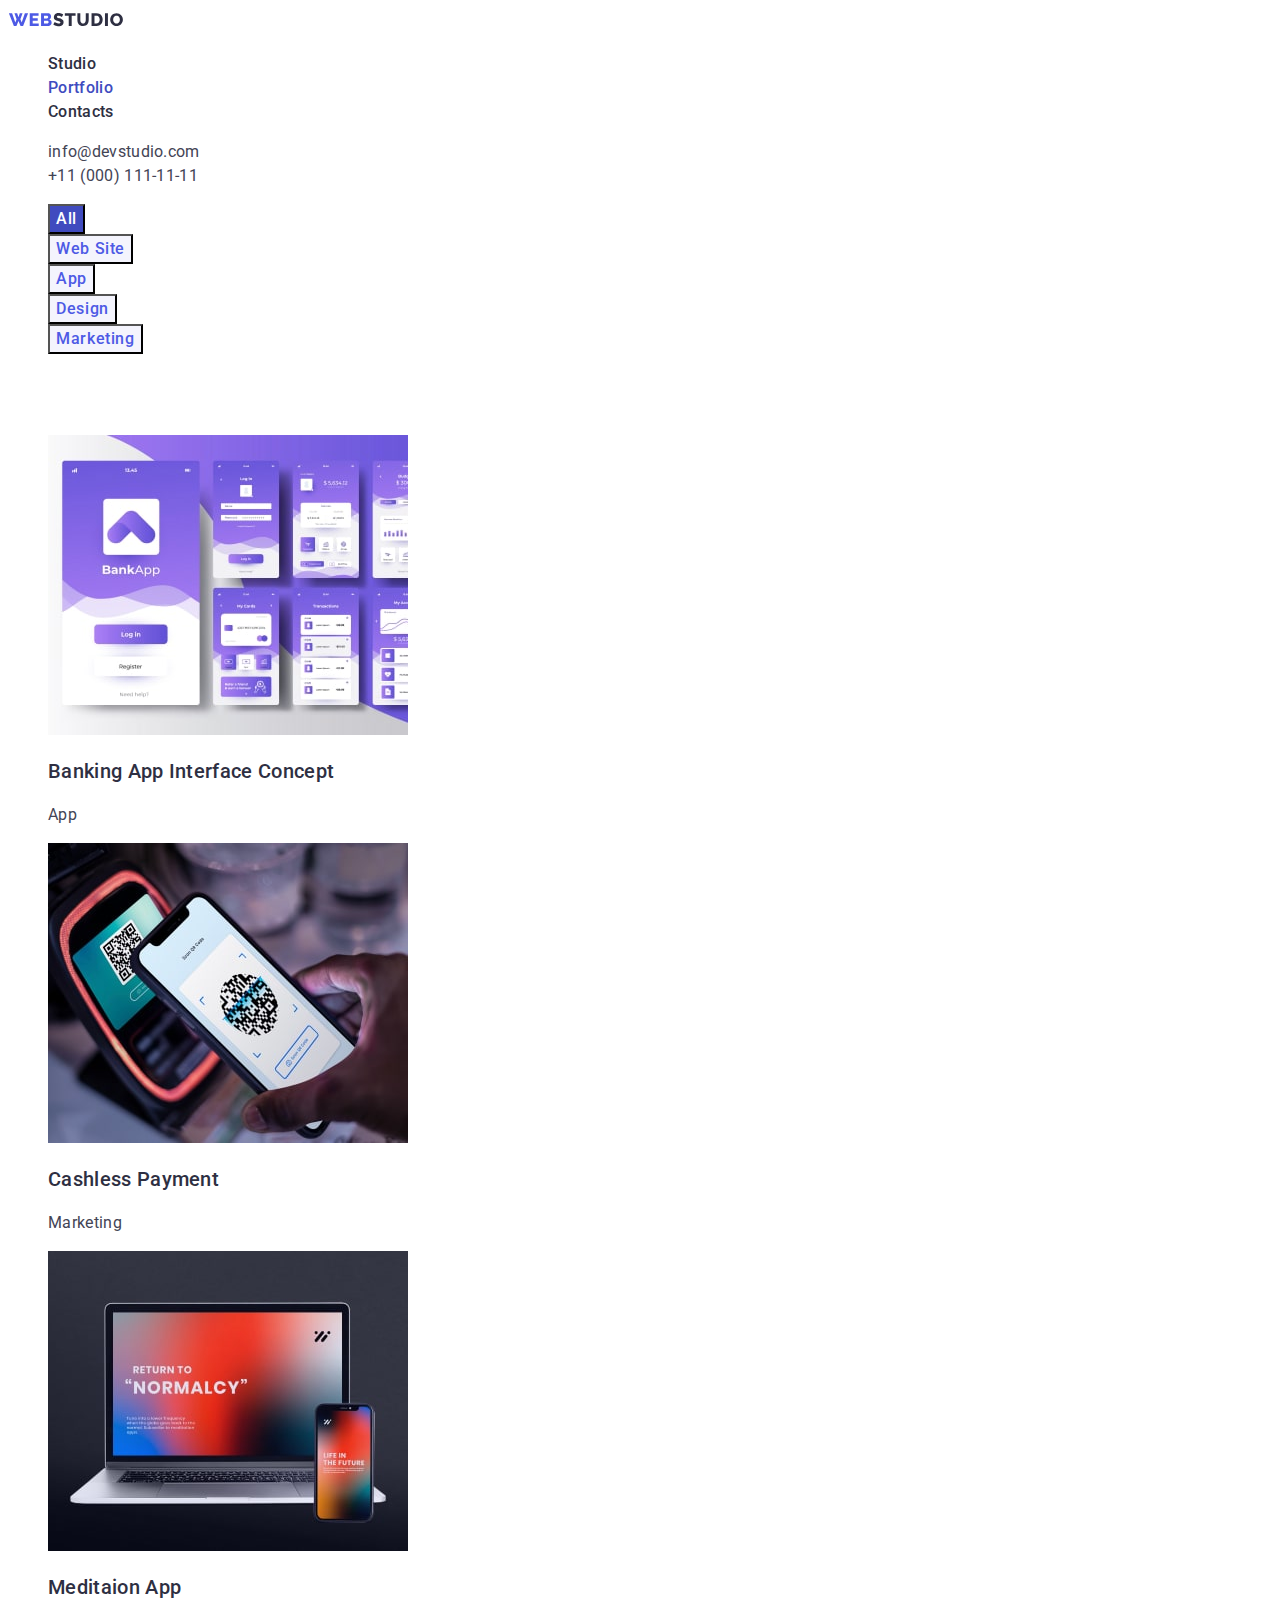
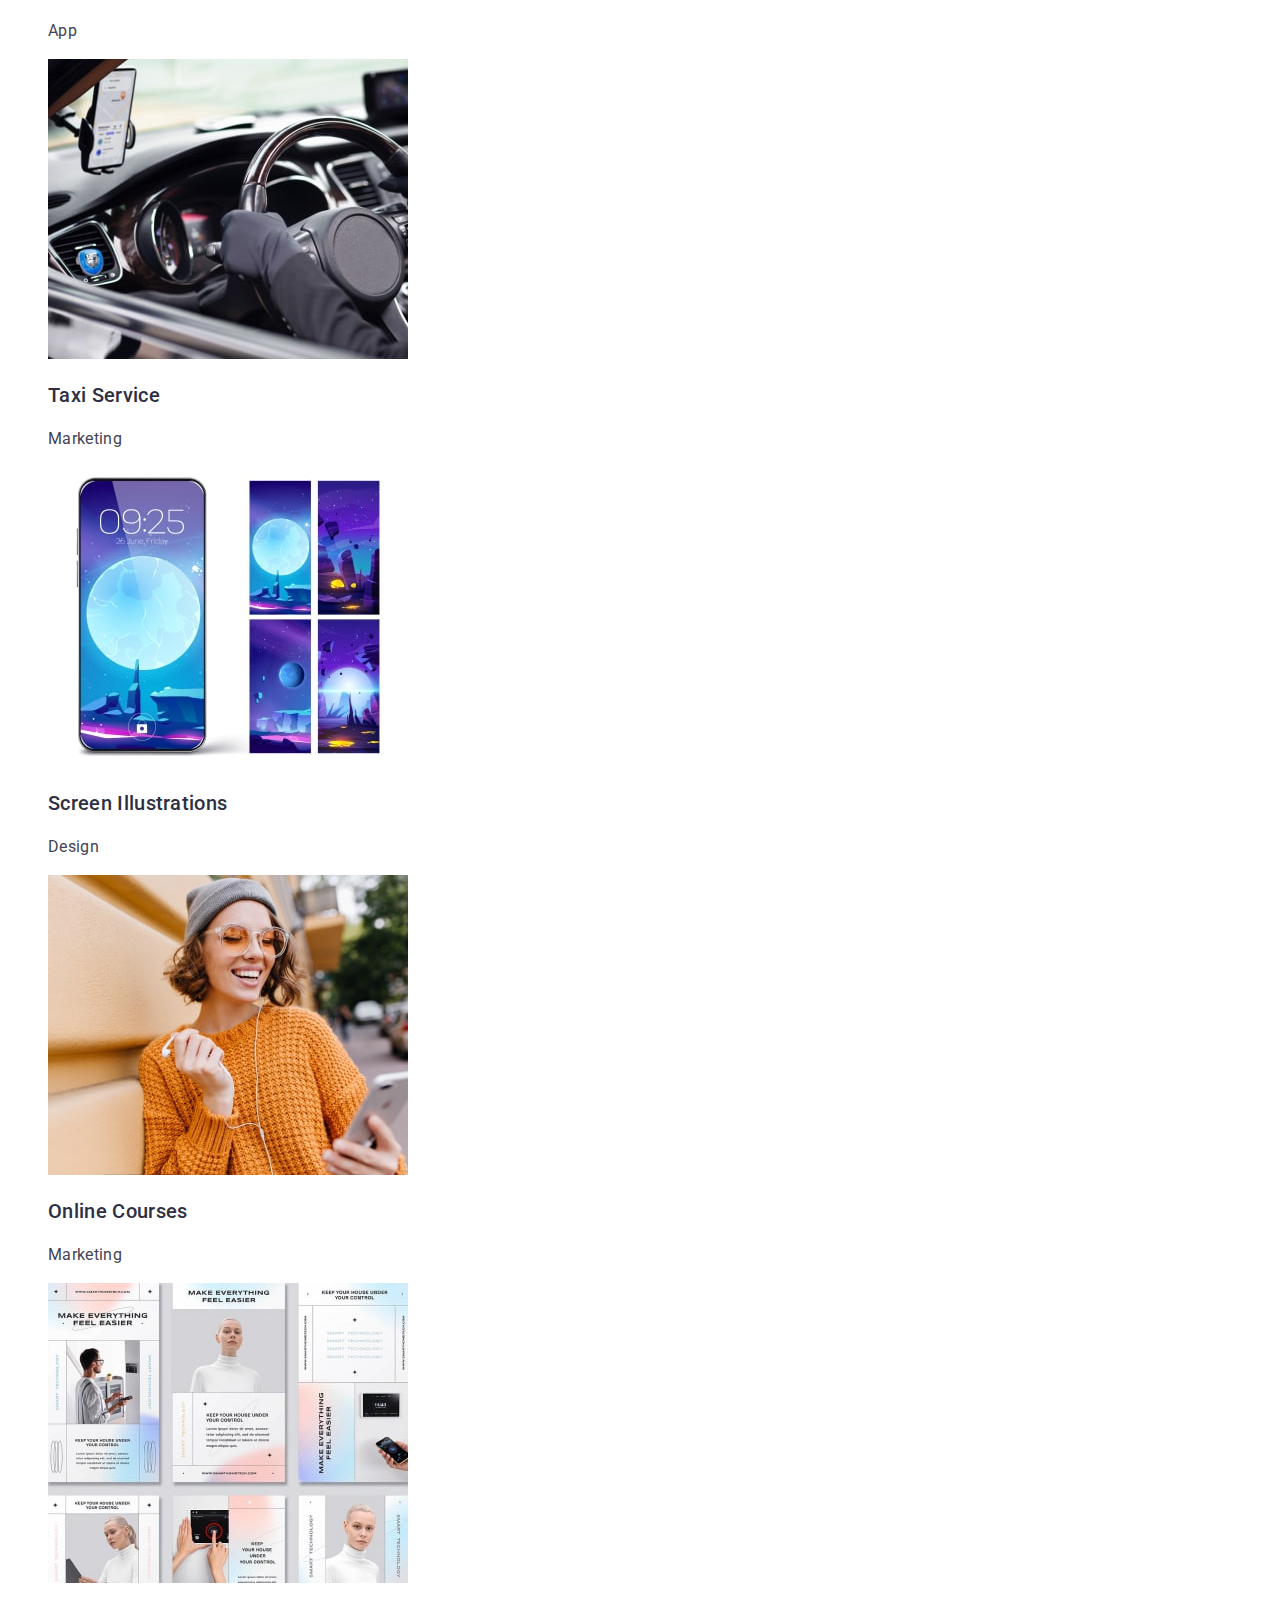
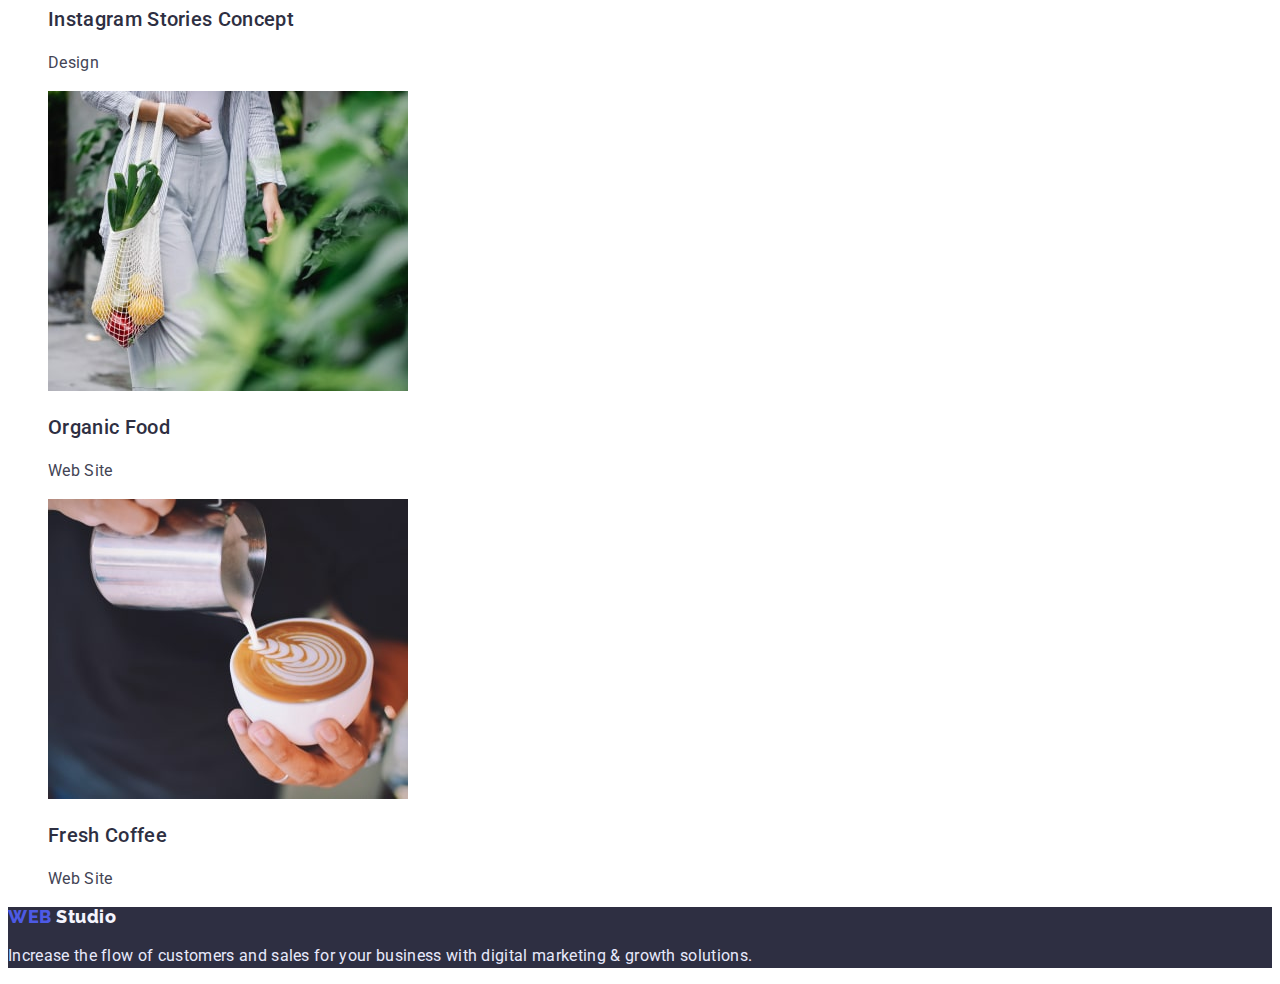
==== commit 2aa49b4b: "update" ====
--- a/portfolio.html
+++ b/portfolio.html
@@ -26,8 +26,8 @@
           <li class="nav-item">
             <a class="nav-link" href="./index.html">Studio</a>
           </li>
-          <li  class="nav-item">
-            <a class="nav-link" href="./portfolio.html">Portfolio</a>
+          <li class="nav-item">
+            <a class="nav-link current" href="./portfolio.html">Portfolio</a>
           </li>
           <li class="nav-item">
             <a class="nav-link" href="">Contacts</a>
@@ -36,82 +36,99 @@
       </nav>
       <address class="contacts">
         <ul class="contacts-list list">
-          <li  class="contacts-item"><a  class="contacts-link" href ="mailto:info@devstudio.com">info@devstudio.com</a></li>
-          <li  class="contacts-item"><a  class="contacts-link" href="tel:+110001111111">+11 (000) 111-11-11</a></li>
+          <li class="contacts-item">
+            <a class="contacts-link" href="mailto:info@devstudio.com"
+              >info@devstudio.com</a
+            >
+          </li>
+          <li class="contacts-item">
+            <a class="contacts-link" href="tel:+110001111111"
+              >+11 (000) 111-11-11</a
+            >
+          </li>
         </ul>
       </address>
     </header>
-    
-    <!-- BTN SECTION -->
+
+    <!-- Portfolio section -->
     <main>
-      <div class="button">
+      <section class="portfolio">
         <ul class="button-list list">
-          <li  class="button-item">
+          <li class="button-item">
             <button class="btn-item" type="button">All</button>
           </li>
-          <li class="button-item"><button class="button-name" type="button">Web Site</button></li>
-          <li class="button-item"><button class="button-name" type="button">App</button></li>
-          <li class="button-item"><button class="button-name" type="button">Design</button></li>
-          <li class="button-item"><button class="button-name" type="button">Marketing</button></li>
+          <li class="button-item">
+            <button class="button-name" type="button">Web Site</button>
+          </li>
+          <li class="button-item">
+            <button class="button-name" type="button">App</button>
+          </li>
+          <li class="button-item">
+            <button class="button-name" type="button">Design</button>
+          </li>
+          <li class="button-item">
+            <button class="button-name" type="button">Marketing</button>
+          </li>
         </ul>
-      </div>
-      <!-- Portfolio PHOTOS -->
-      <section class="portfolio">
+      </section>
+
+      <section>
+        <h1 class="hiden">Portfolio</h1>
+
         <ul class="portfolio-list list">
           <li class="portfolio-item">
-            <img src="./images/portfolio1.jpg" alt="Banking App" width: 360px;
-            />
-            <p class="portfolio-text">Banking App Interface Concept</p>
+            <img src="./images/portfolio1.jpg" alt="Banking App" width="360" />
+            <h3 class="portfolio-text">Banking App Interface Concept</h3>
             <p class="portfolio-category">App</p>
           </li>
           <li class="portfolio-item">
-            <img src="./images/portfolio2.jpg" alt="Payment"width: 360px; />
-            <p class="portfolio-text">Cashless Payment</p>
+            <img src="./images/portfolio2.jpg" alt="Payment" width="360" />
+            <h3 class="portfolio-text">Cashless Payment</h3>
             <p class="portfolio-category">Marketing</p>
           </li>
           <li class="portfolio-item">
-            <img src="./images/portfolio3.jpg" alt="Meditation App"width: 360px;
+            <img
+              src="./images/portfolio3.jpg"
+              alt="Meditation App"
+              width="360"
             />
-            <p class="portfolio-text">Meditaion App</p>
+            <h3 class="portfolio-text">Meditaion App</h3>
             <p class="portfolio-category">App</p>
           </li>
-        </ul>
-      </section>
-      <section class="portfolio">
-        <ul class="portfolio-list list">
+
           <li>
-            <img src="./images/portfolio4.jpg" alt="Taxi" width: 360px;/>
-            <p class="portfolio-text">Taxi Service</p>
+            <img src="./images/portfolio4.jpg" alt="Taxi" width="360" />
+            <h3 class="portfolio-text">Taxi Service</h3>
             <p class="portfolio-category">Marketing</p>
           </li>
           <li>
-            <img src="./images/portfolio5.jpg" alt="Screen" width: 360px;/>
-            <p class="portfolio-text">Screen Illustrations</p>
+            <img src="./images/portfolio5.jpg" alt="Screen" width="360" />
+            <h3 class="portfolio-text">Screen Illustrations</h3>
             <p class="portfolio-category">Design</p>
           </li>
           <li>
-            <img src="./images/portfolio6.jpg" alt="Online Course" width:
-            360px;/>
-            <p class="portfolio-text">Online Courses</p>
+            <img
+              src="./images/portfolio6.jpg"
+              alt="Online Course"
+              width="360"
+            />
+            <h3 class="portfolio-text">Online Courses</h3>
             <p class="portfolio-category">Marketing</p>
           </li>
-        </ul>
-      </section>
-      <section class="portfolio">
-        <ul class="portfolio-list list">
+
           <li>
-            <img src="./images/portfolio7.jpg" alt="Instagramm"width: 360px; />
-            <p class="portfolio-text">Instagram Stories Concept</p>
+            <img src="./images/portfolio7.jpg" alt="Instagramm" width="360" />
+            <h3 class="portfolio-text">Instagram Stories Concept</h3>
             <p class="portfolio-category">Design</p>
           </li>
           <li>
-            <img src="./images/portfolio8.jpg" alt="Organic Food"width: 360px;/>
-            <p class="portfolio-text">Organic Food</p>
+            <img src="./images/portfolio8.jpg" alt="Organic Food" width="360" />
+            <h3 class="portfolio-text">Organic Food</h3>
             <p class="portfolio-category">Web Site</p>
           </li>
           <li>
-            <img src="./images/portfolio9.jpg" alt="" />
-            <p class="portfolio-text">Fresh Coffee</p>
+            <img src="./images/portfolio9.jpg" alt="Fresh Coffee" width="360" />
+            <h3 class="portfolio-text">Fresh Coffee</h3>
             <p class="portfolio-category">Web Site</p>
           </li>
         </ul>
@@ -120,7 +137,7 @@
 
     <!-- Footer -->
     <footer class="footer">
-      <a href="./index.html">
+      <a class="footer-link" href="./index.html">
         <span class="web-item">WEB</span>
         <span class="studio-item">Studio</span></a
       >
--- a/css/styles.css
+++ b/css/styles.css
@@ -1,10 +1,16 @@
 :root {
   --main-color-title: #2e2f42;
   --main-color-text: #434455;
-  --second-color-text: #fff;
+  --second-color-text: #ffffff;
+  --accent-color: #404bbf;
+  --main-background-color: #f4f4fd;
+  --second-background-color: #4d5ae5;
+  --additional-color: #e7e9fc;
 }
 body {
-  font-family: "Roboto", "Raleway", sans-serif;
+  font-family: "Roboto", sans-serif;
+  letter-spacing: 0.02em;
+  color: var(--main-color-text);
 }
 
 /* -------------------------HEADER--------------------------- */
@@ -12,29 +18,32 @@
 .list {
   list-style: none;
 }
-.nav-item {
-}
+
 .nav-link {
   font-weight: 500;
   font-size: 16px;
   line-height: 1.5;
-  letter-spacing: 0.02em;
   color: var(--main-color-title);
+  text-decoration: none;
 }
 .nav-link:hover,
 .nav-link:focus {
-  color: #404bbf;
+  color: var(--accent-color);
+}
+.current {
+  color: var(--accent-color);
 }
 
 .contacts-link {
+  font-style: normal;
   font-size: 16px;
   line-height: 1.5;
-  letter-spacing: 0.02em;
-  color: var(--main-color-text);
+  color: inherit;
+  text-decoration: none;
 }
 .contacts-link:hover,
 .contacts-link:focus {
-  color: #404bbf;
+  color: var(--accent-color);
 }
 
 /* --------------------------HERO------------------------- */
@@ -43,54 +52,49 @@
   background: var(--main-color-title);
 }
 .hero-title {
-  font-weight: 700;
   font-size: 56px;
   line-height: 1.07;
-  letter-spacing: 0.02em;
   color: var(--second-color-text);
 }
 .hero-button {
+  font-family: inherit;
   font-weight: 500;
   font-size: 16px;
   line-height: 1.5;
   letter-spacing: 0.04em;
-  background: #4d5ae5;
+  background: var(--second-background-color);
   color: var(--second-color-text);
   cursor: pointer;
 }
 .hero-button:hover,
 .hero-button:focus {
-  background: #404bbf;
+  background: var(--accent-color);
 }
 /*----------------------------- FEATURES------------------------- */
 .features {
 }
 .feature-list {
 }
+.hiden {
+  visibility: hidden;
+}
 .features-title {
   font-weight: 500;
   font-size: 20px;
   line-height: 1.2;
-  letter-spacing: 0.02em;
   color: var(--main-color-title);
 }
 
 .features-text {
   font-size: 16px;
   line-height: 1.5;
-  letter-spacing: 0.02em;
-  color: var(--main-color-text);
-  width: 264px;
-  height: 72px;
 }
 /* -------------------------ABOUT----------------------------- */
 .about-list {
 }
 .about-title {
-  font-weight: 700;
   font-size: 36px;
   line-height: 1.11;
-  letter-spacing: 0.02em;
   color: var(--main-color-title);
 }
 .about-item {
@@ -98,36 +102,32 @@
 /* ----------------------------TEAM------------------------- */
 
 .team {
-  background: #f4f4fd;
+  background: var(--main-background-color);
 }
 .team-title {
-  font-weight: 700;
   font-size: 36px;
   line-height: 1.11;
-  letter-spacing: 0.02em;
   color: var(--main-color-title);
 }
 .team-member {
   font-weight: 500;
   font-size: 20px;
   line-height: 1.2;
-  letter-spacing: 0.02em;
   color: var(--main-color-title);
 }
 .team-member-descr {
-  font-weight: 400;
   font-size: 16px;
   line-height: 1.5;
-  letter-spacing: 0.02em;
-  color: var(--main-color-text);
 }
 /* ---------------------PORTFOLIO------------------------ */
 
-/* --------------------BTN-section-------------------- */
 .button {
 }
-.btn-item {
-  background: #404bbf;
+.btn-item,
+.button-name {
+  font-family: inherit;
+  font-style: normal;
+  background: var(--accent-color);
   font-weight: 500;
   font-size: 16px;
   line-height: 1.5;
@@ -135,67 +135,51 @@
   color: var(--second-color-text);
   cursor: pointer;
 }
-.button-item{
+.button-item {
 }
 
 .button-name {
-  background: #f4f4fd;
-  font-weight: 500;
-  font-size: 16px;
-  line-height: 1.5;
-  letter-spacing: 0.04em;
-  color: #4d5ae5;
-  cursor: pointer;
+  background: var(--main-background-color);
+  color: var(--second-background-color);
 }
 /* ---------------------------PHOTOS----------------------- */
 .portfolio {
-  background: #ffffff;
+  background: var(--second-color-text);
 }
-.portfolio-item{
-
+.portfolio-item {
 }
 
 .portfolio-text {
   font-weight: 500;
   font-size: 20px;
   line-height: 1.2;
-  letter-spacing: 0.02em;
   color: var(--main-color-title);
 }
 .portfolio-category {
   font-size: 16px;
   line-height: 1.5;
-  letter-spacing: 0.02em;
-  color: var(--main-color-text);
 }
 
 /* -------------------------FOOTER---------------- */
-.web-item {
-  font-family: "Raleway" sans-serif;
-  font-style: normal;
-  font-weight: 800;
-  font-size: 18px;
-  line-height: 1.16;
-  color: #4d5ae5;
-}
-.studio-item {
-  font-family: "Raleway" sans-serif;
-  font-style: normal;
+.footer-link {
+  text-decoration: none;
+  font-family: "Raleway", sans-serif;
   font-weight: 800;
   font-size: 18px;
   line-height: 1.16;
   letter-spacing: 0.03em;
-  text-transform: uppercase;
-  color: #f4f4fd;
+}
+.web-item {
+  color: var(--second-background-color);
+}
+.studio-item {
+  color: var(--main-background-color);
 }
 .footer {
   background: var(--main-color-title);
 }
 .footer-text {
-  font-style: normal;
-  font-weight: 400;
   font-size: 16px;
   line-height: 1.5;
-  letter-spacing: 0.02em;
-  color: #e7e9fc;
+  color: var(--additional-color);
 }
